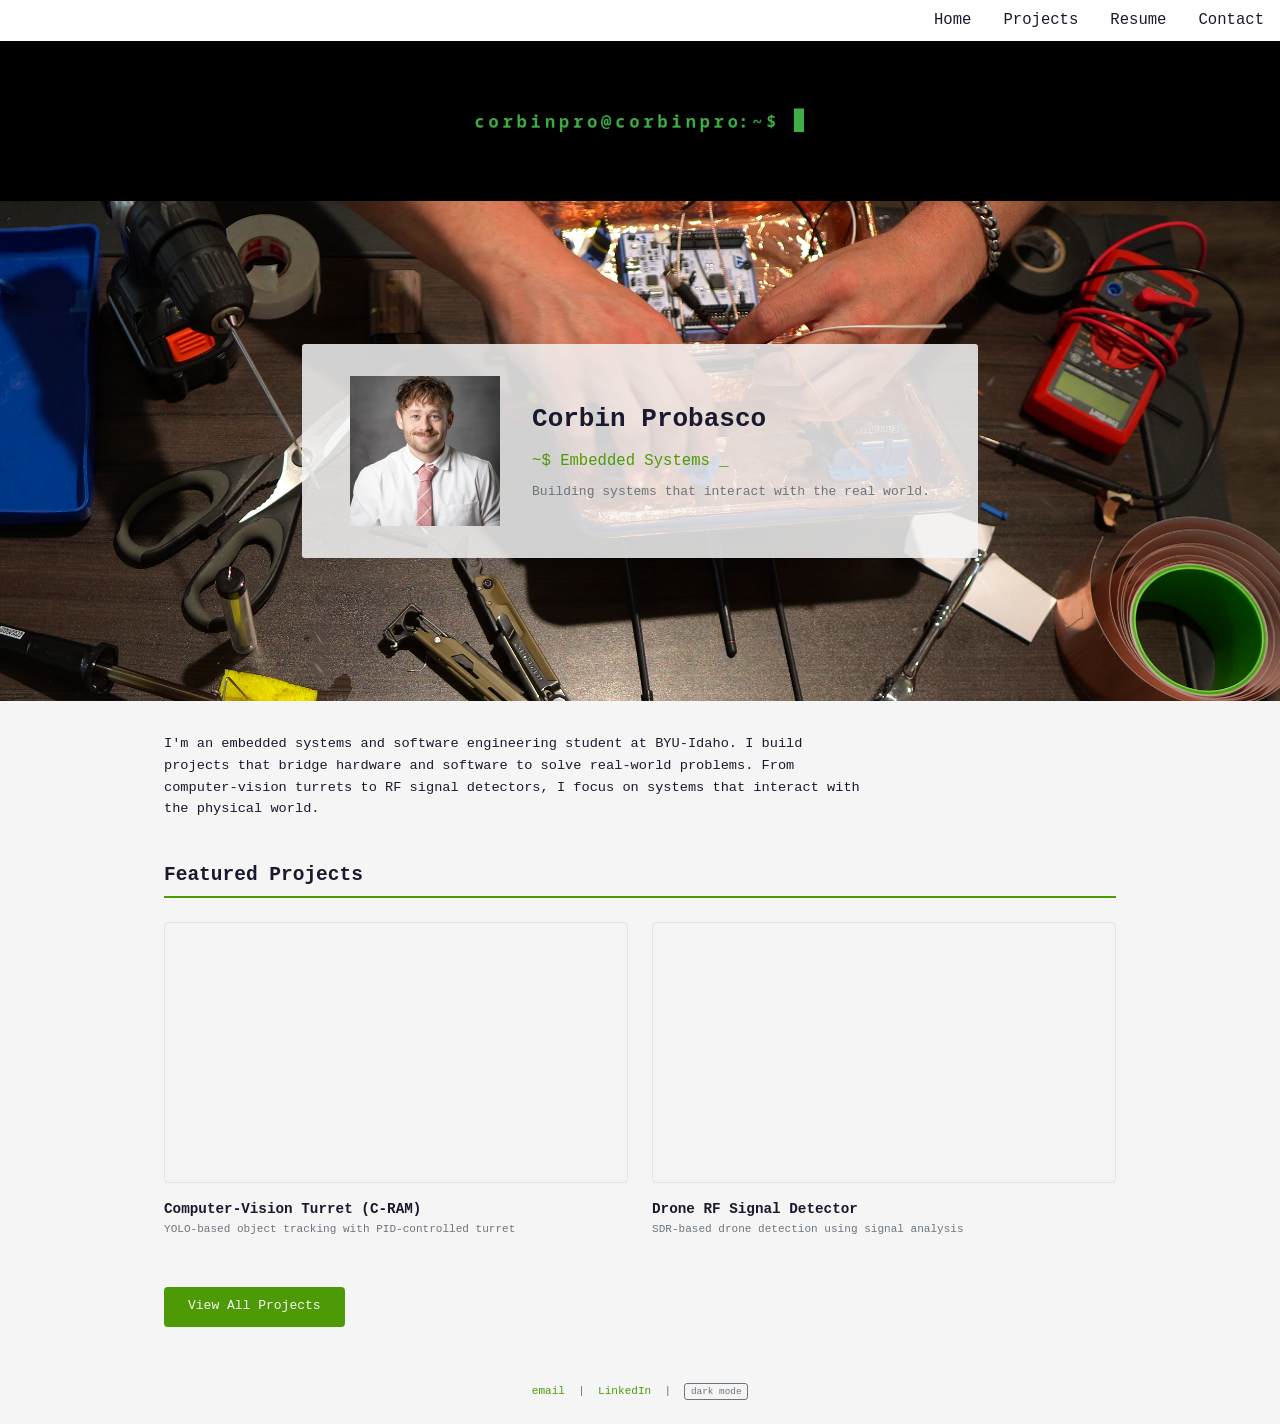
==== index.html @ c6331a73 "first draft of home page" ====
<!DOCTYPE html>
<html lang="en">
<head>
    <meta charset="UTF-8">
    <meta name="viewport" content="width=device-width, initial-scale=1.0">
    <title>Corbin Probasco</title>
    <link rel="stylesheet" href="styles.css">
</head>
<body>
    <nav>
        <button id="menu-toggle" aria-label="Menu">&#9776;</button>
        <ul id="nav-links">
            <li><a href="index.html">Home</a></li>
            <li><a href="projects.html">Projects</a></li>
            <li><a href="resume.html">Resume</a></li>
            <li><a href="contact.html">Contact</a></li>
        </ul>
    </nav>

    <img src="images/corbinpro-extra-wide.png" alt="corbinpro banner" class="banner">
    <div class="hero">
        <div class="hero-text">
            <img src="images/headshot-small.jpg" alt="Corbin Probasco" class="headshot">
            <div class="hero-info">
                <h1>Corbin Probasco</h1>
                <p class="subtitle" id="typed-role">> _</p>
                <p class="tagline">Building systems that interact with the real world.</p>
            </div>
        </div>
    </div>

    <main>
        <p class="intro">
            I'm an embedded systems and software engineering student at BYU-Idaho.
            I build projects that bridge hardware and software to solve real-world problems.
            From computer-vision turrets to RF signal detectors, I focus on systems
            that interact with the physical world.
        </p>

        <h2>Featured Projects</h2>
        <div class="projects">
            <div class="project">
                <iframe src="https://www.youtube.com/embed/" title="CV Turret Demo" allowfullscreen></iframe>
                <h3>Computer-Vision Turret (C-RAM)</h3>
                <p>YOLO-based object tracking with PID-controlled turret</p>
            </div>
            <div class="project">
                <iframe src="https://www.youtube.com/embed/" title="RF Detector Demo" allowfullscreen></iframe>
                <h3>Drone RF Signal Detector</h3>
                <p>SDR-based drone detection using signal analysis</p>
            </div>
        </div>

        <a href="projects.html" class="cta">View All Projects</a>
    </main>

    <footer>
        <a href="mailto:corbinpro@example.com">email</a> &nbsp;|&nbsp;
        <a href="https://linkedin.com/in/">LinkedIn</a> &nbsp;|&nbsp;
        <button id="theme-toggle">dark mode</button>
    </footer>

    <script src="scripts.js"></script>
</body>
</html>
---- styles.css ----
* {
    margin: 0;
    padding: 0;
    box-sizing: border-box;
}

:root {
    --bg: #F5F5F5;
    --bg2: #FFFFFF;
    --text: #1A1A2E;
    --text2: #6C757D;
    --accent: #4E9A06;
    --accent-hover: #73D216;
    --border: #E1E4E8;
}

@media (prefers-color-scheme: dark) {
    :root:not([data-theme="light"]) {
        --bg: #0D1117;
        --bg2: #161B22;
        --text: #E1E4E8;
        --text2: #8B949E;
        --accent: #4E9A06;
        --accent-hover: #73D216;
        --border: #30363D;
    }

    :root:not([data-theme="light"]) .hero-text {
        background: rgba(13, 17, 23, 0.85);
    }
}

:root[data-theme="dark"] {
    --bg: #0D1117;
    --bg2: #161B22;
    --text: #E1E4E8;
    --text2: #8B949E;
    --accent: #4E9A06;
    --accent-hover: #73D216;
    --border: #30363D;
}

body {
    font-family: monospace;
    background: var(--bg);
    color: var(--text);
    line-height: 1.6;
}

a {
    color: var(--accent);
    text-decoration: none;
}

a:hover {
    color: var(--accent-hover);
}

/* Nav */
nav {
    background: var(--bg2);
    display: flex;
    justify-content: flex-end;
    align-items: center;
    padding: 0.5rem 1rem;
}

#menu-toggle {
    display: none;
    background: none;
    border: none;
    color: var(--text);
    font-size: 1.5em;
    cursor: pointer;
}

nav ul {
    list-style: none;
    display: flex;
    gap: 2rem;
}

nav a {
    color: var(--text);
    font-size: 1.2em;
}

nav a:hover {
    color: var(--accent);
}

/* Banner */
.banner {
    width: 100%;
    display: block;
    object-fit: cover;
    height: 160px;
}

/* Hero */
.hero {
    background: url('images/workbench.png') center/cover no-repeat;
    display: flex;
    justify-content: center;
    align-items: center;
    min-height: 500px;
}

.hero-text {
    background: rgba(245, 245, 245, 0.85);
    padding: 2rem 3rem;
    border-radius: 3px;
    display: flex;
    align-items: center;
    gap: 2rem;
}

.headshot {
    width: 150px;
    height: 150px;
    object-fit: cover;
    border-radius: 0;
}

.hero-info {
    text-align: left;
}

:root[data-theme="dark"] .hero-text {
    background: rgba(13, 17, 23, 0.85);
}

.hero h1 {
    font-size: 2em;
    margin-bottom: 0.5rem;
}

.hero .subtitle {
    color: var(--accent);
    font-size: 1.2em;
    margin-bottom: 0.5rem;
    min-height: 1.5em;
}

.hero .tagline {
    color: var(--text2);
    font-size: 1em;
}

/* Main content */
main {
    max-width: 1000px;
    margin: 0 auto;
    padding: 2rem 1.5rem;
}

/* Intro */
.intro {
    margin-bottom: 2.5rem;
    font-size: 1.05em;
    max-width: 700px;
}

/* Featured Projects */
h2 {
    font-size: 1.5em;
    border-bottom: 2px solid var(--accent);
    padding-bottom: 0.25rem;
    margin-bottom: 1.5rem;
}

.projects {
    display: flex;
    gap: 1.5rem;
    margin-bottom: 2rem;
}

.project {
    flex: 1;
}

.project iframe {
    width: 100%;
    aspect-ratio: 16 / 9;
    border: 1px solid var(--border);
    border-radius: 4px;
    background: var(--bg);
}

.project h3 {
    margin-top: 0.5rem;
    font-size: 1.1em;
}

.project p {
    color: var(--text2);
    font-size: 0.85em;
}

.cta {
    display: inline-block;
    background: var(--accent);
    color: #F5F5F5;
    padding: 0.6rem 1.5rem;
    border-radius: 4px;
    font-family: monospace;
    font-size: 1em;
    margin-top: 1rem;
}

.cta:hover {
    background: var(--accent-hover);
    color: #F5F5F5;
}

/* Footer */
footer {
    background: var(--bg);
    text-align: center;
    padding: 1.5rem 2rem;
    color: var(--text2);
    font-size: 0.85em;
}

footer a {
    color: var(--accent);
}

footer a:hover {
    color: var(--accent-hover);
}

#theme-toggle {
    background: none;
    border: 1px solid var(--text2);
    color: var(--text2);
    font-family: monospace;
    font-size: 0.85em;
    padding: 0.2em 0.6em;
    cursor: pointer;
    border-radius: 3px;
}

#theme-toggle:hover {
    color: var(--accent);
    border-color: var(--accent);
}

/* Responsive */
@media (max-width: 600px) {
    nav {
        justify-content: space-between;
    }

    #menu-toggle {
        display: block;
    }

    nav ul {
        display: none;
        flex-direction: column;
        position: absolute;
        top: 100%;
        left: 0;
        right: 0;
        background: var(--bg2);
        padding: 1rem;
        gap: 1rem;
        border-bottom: 1px solid var(--border);
    }

    nav ul.open {
        display: flex;
    }

    nav {
        position: relative;
    }

    .projects {
        flex-direction: column;
    }

    main {
        padding: 1.5rem 1rem;
    }
}
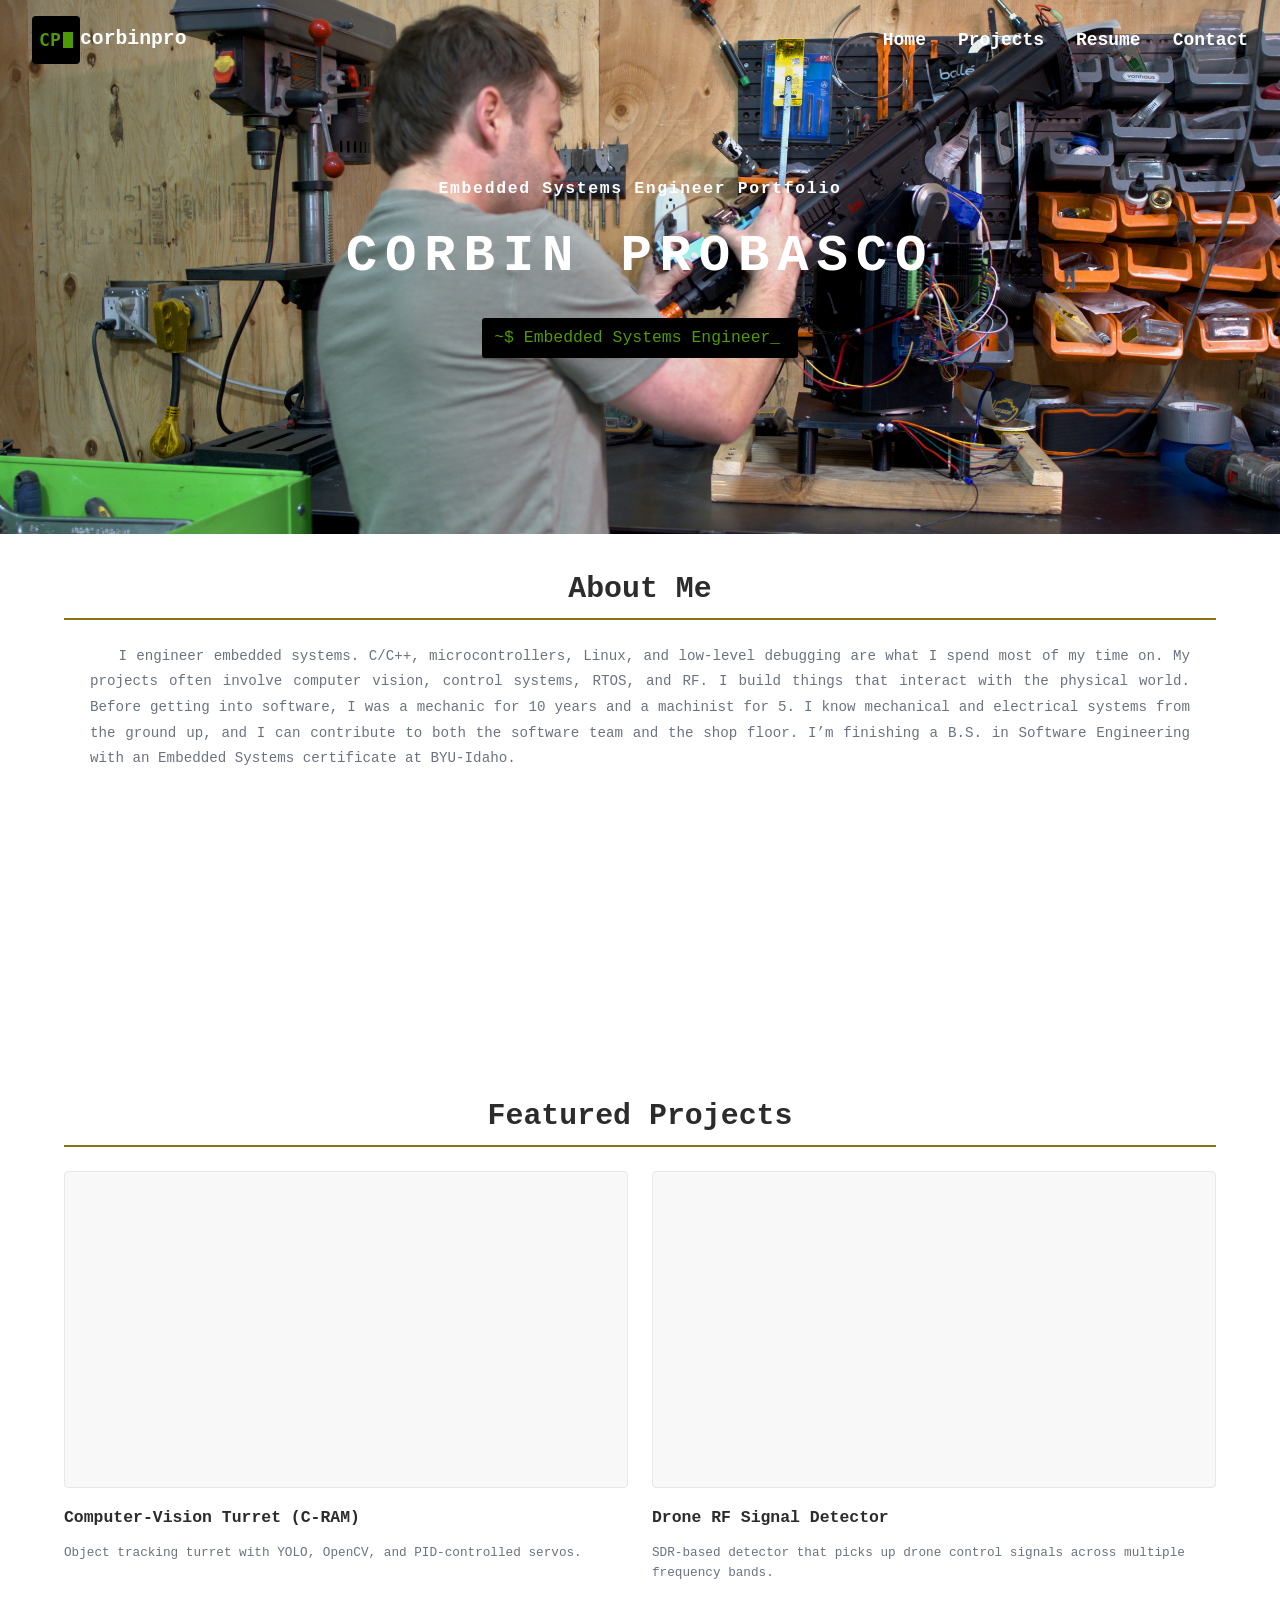
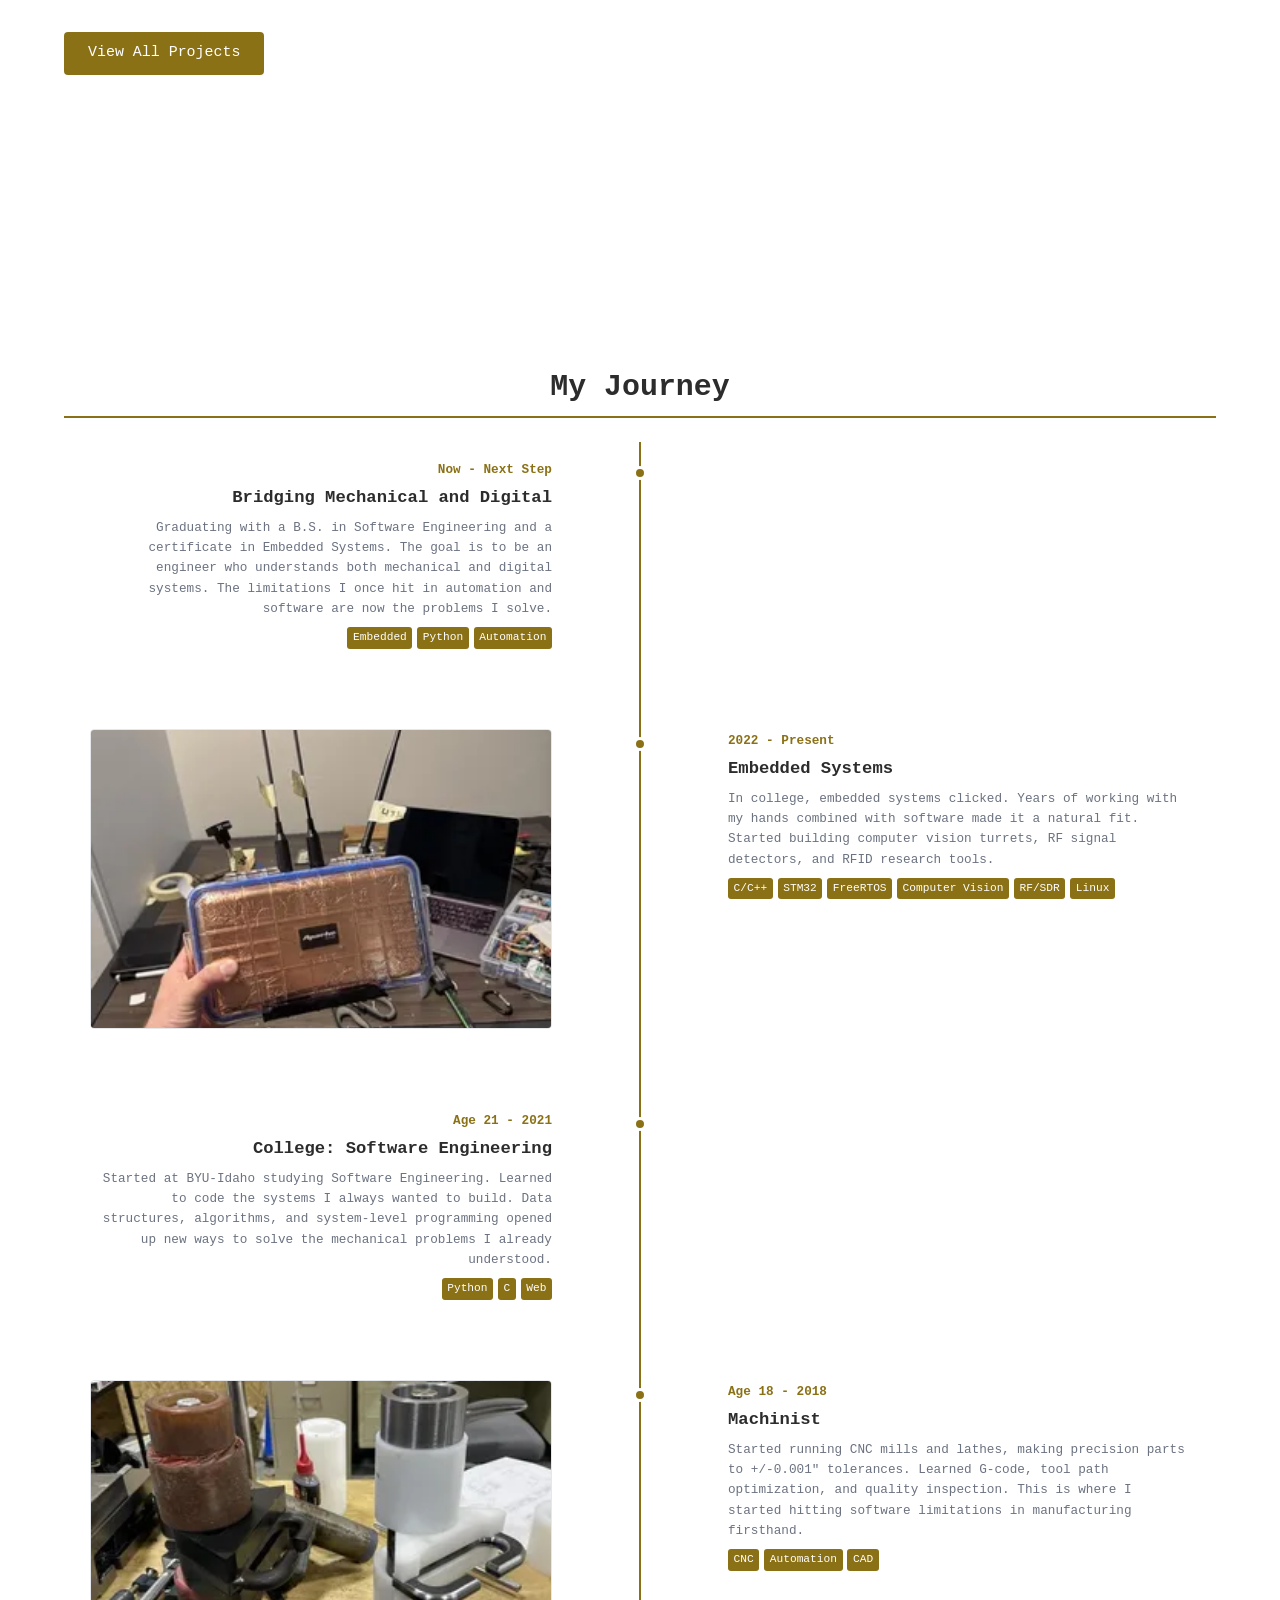
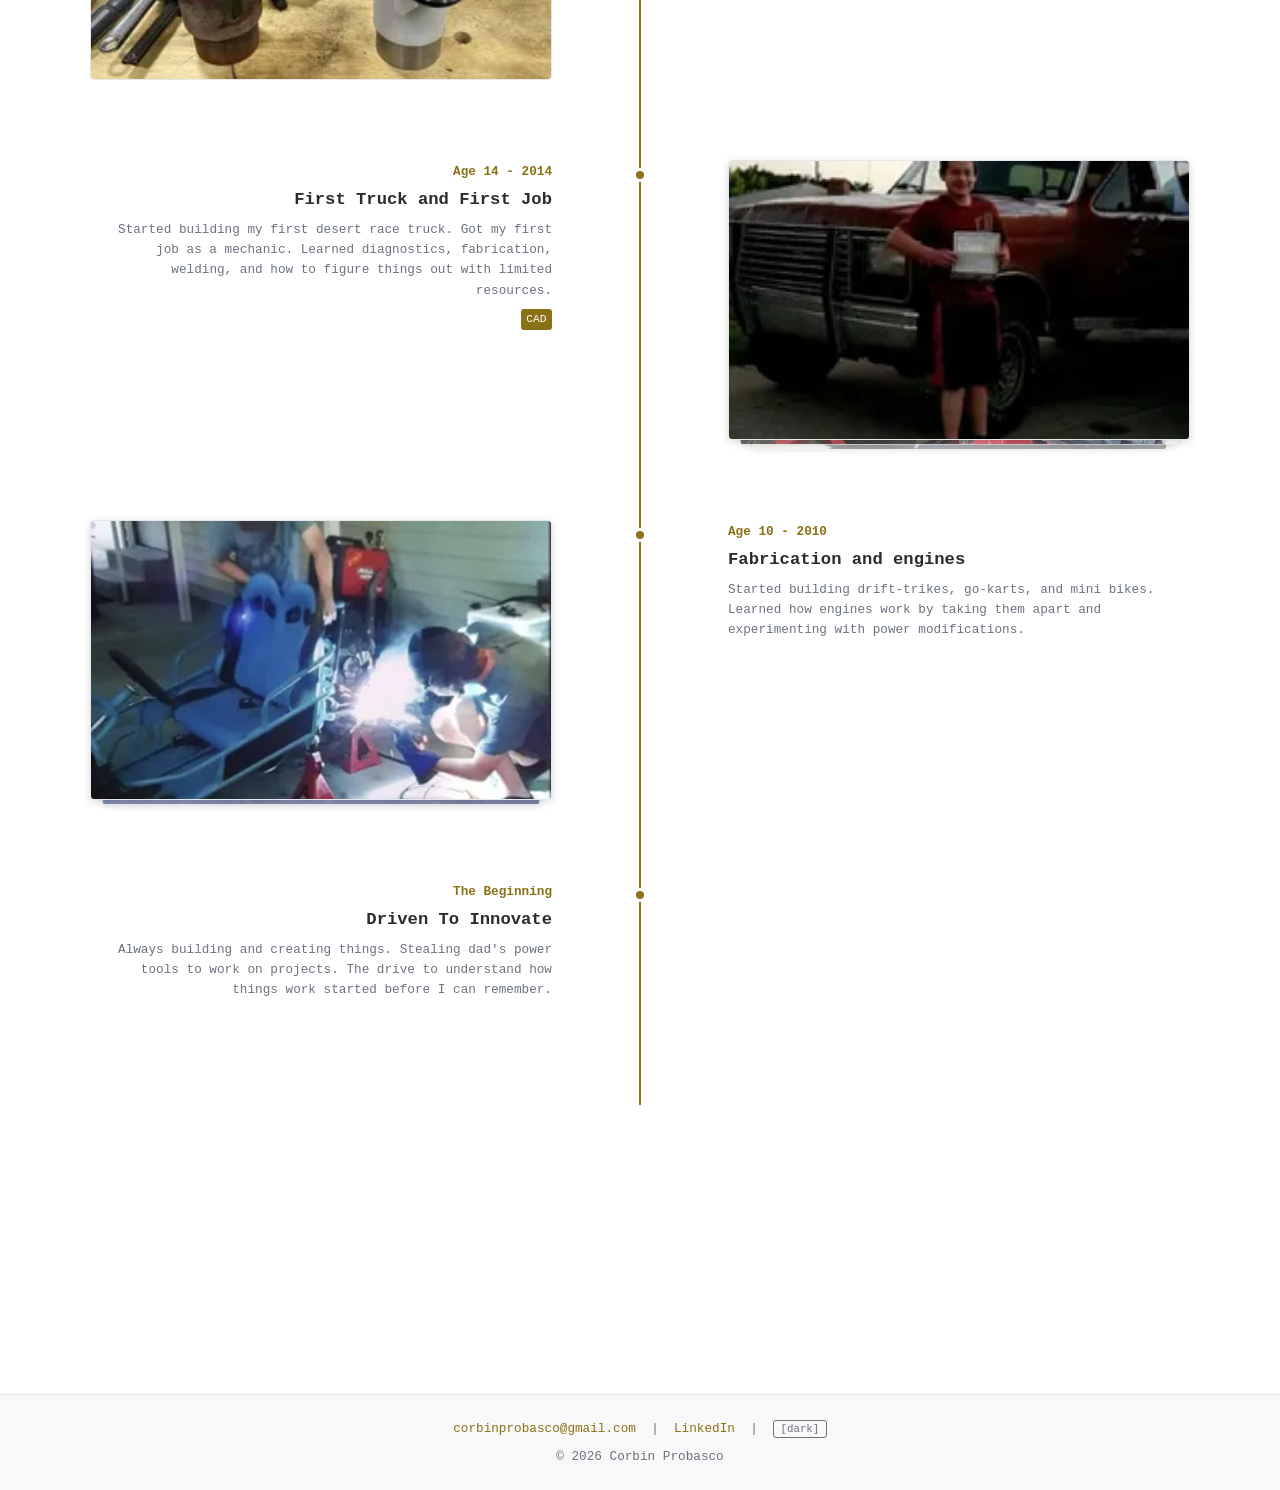
==== commit a67195fe: "total site revision" ====
--- a/index.html
+++ b/index.html
@@ -3,62 +3,215 @@
 <head>
     <meta charset="UTF-8">
     <meta name="viewport" content="width=device-width, initial-scale=1.0">
-    <title>Corbin Probasco</title>
+    <title>Corbin Probasco - Embedded Systems Engineer</title>
+    <meta name="description" content="Portfolio of Corbin Probasco, embedded systems engineer and software developer. Projects in computer vision, RF signal detection, CNC automation, and more.">
+    <link rel="icon" href="images/corbinpro-logo-nav.png" type="image/png">
     <link rel="stylesheet" href="styles.css">
 </head>
 <body>
-    <nav>
-        <button id="menu-toggle" aria-label="Menu">&#9776;</button>
-        <ul id="nav-links">
-            <li><a href="index.html">Home</a></li>
-            <li><a href="projects.html">Projects</a></li>
-            <li><a href="resume.html">Resume</a></li>
-            <li><a href="contact.html">Contact</a></li>
-        </ul>
-    </nav>
-
-    <img src="images/corbinpro-extra-wide.png" alt="corbinpro banner" class="banner">
-    <div class="hero">
-        <div class="hero-text">
-            <img src="images/headshot-small.jpg" alt="Corbin Probasco" class="headshot">
-            <div class="hero-info">
-                <h1>Corbin Probasco</h1>
-                <p class="subtitle" id="typed-role">> _</p>
-                <p class="tagline">Building systems that interact with the real world.</p>
-            </div>
-        </div>
-    </div>
-
-    <main>
-        <p class="intro">
-            I'm an embedded systems and software engineering student at BYU-Idaho.
-            I build projects that bridge hardware and software to solve real-world problems.
-            From computer-vision turrets to RF signal detectors, I focus on systems
-            that interact with the physical world.
-        </p>
-
+    <a href="#main-content" class="skip-link">Skip to content</a>
+    <div class="hero-section">
+        <img src="images/background.jpg" alt="Corbin Probasco working on electronics in the shop" class="hero-bg" width="5008" height="2089">
+        <nav class="nav-transparent" aria-label="Main navigation">
+            <h1><a href="index.html"><img src="images/corbinpro-logo-nav.png" alt="corbinpro logo" class="nav-logo">corbinpro</a></h1>
+            <div class="nav-right">
+                <button id="menu-toggle" aria-label="Menu" aria-expanded="false">&#9776;</button>
+            </div>
+            <ul id="nav-links">
+                <li><a href="index.html">Home</a></li>
+                <li><a href="projects.html">Projects</a></li>
+                <li><a href="resume.html">Resume</a></li>
+                <li><a href="contact.html">Contact</a></li>
+            </ul>
+        </nav>
+
+        <div class="hero">
+            <div class="hero-text">
+                <p class="hero-label">Embedded Systems Engineer Portfolio</p>
+                <h2 class="hero-name">CORBIN PROBASCO</h2>
+                <p class="subtitle" id="typed-role" aria-live="polite" aria-label="Role titles">~$ _</p>
+            </div>
+        </div>
+    </div>
+    <div class="hero-spacer"></div>
+
+    <div class="content-wrapper">
+
+    <section class="content-section">
+    <main id="main-content">
+        <h2>About Me</h2>
+        <div class="intro">
+            <p>
+                I engineer embedded systems. C/C++, microcontrollers, Linux, and
+                low-level debugging are what I spend most of my time on.
+                My projects often involve computer vision, control systems, RTOS, and RF. I
+                build things that interact with the physical world.
+                Before getting into software, I was a mechanic for 10 years and a machinist for 5. I know
+                mechanical and electrical systems from the ground up, and I can contribute to both
+                the software team and the shop floor.
+                I’m finishing a B.S. in Software Engineering with an Embedded Systems certificate
+                at BYU-Idaho.
+            </p>
+        </div>
+    </main>
+    </section>
+
+    <div class="section-gap"></div>
+
+    <section class="content-section">
+    <div class="section-inner">
         <h2>Featured Projects</h2>
         <div class="projects">
             <div class="project">
-                <iframe src="https://www.youtube.com/embed/" title="CV Turret Demo" allowfullscreen></iframe>
+                <iframe src="https://www.youtube.com/embed/CiCFE5r0B4Y" title="CV Turret Demo" allowfullscreen loading="lazy"></iframe>
                 <h3>Computer-Vision Turret (C-RAM)</h3>
-                <p>YOLO-based object tracking with PID-controlled turret</p>
+                <p>Object tracking turret with YOLO, OpenCV, and PID-controlled servos.</p>
             </div>
             <div class="project">
-                <iframe src="https://www.youtube.com/embed/" title="RF Detector Demo" allowfullscreen></iframe>
+                <iframe src="https://www.youtube.com/embed/zc-Dw4LfCuc?si=qTr7mRndpbpNbgwC" title="RF Detector Demo" allowfullscreen loading="lazy"></iframe>
                 <h3>Drone RF Signal Detector</h3>
-                <p>SDR-based drone detection using signal analysis</p>
+                <p>SDR-based detector that picks up drone control signals across multiple frequency bands.</p>
             </div>
         </div>
 
         <a href="projects.html" class="cta">View All Projects</a>
-    </main>
-
-    <footer>
-        <a href="mailto:corbinpro@example.com">email</a> &nbsp;|&nbsp;
-        <a href="https://linkedin.com/in/">LinkedIn</a> &nbsp;|&nbsp;
-        <button id="theme-toggle">dark mode</button>
+    </div>
+    </section>
+
+    <div class="section-gap"></div>
+
+    <section class="content-section">
+    <div class="section-inner">
+        <h2>My Journey</h2>
+        <div class="timeline" role="list" aria-label="Career timeline">
+            <div class="timeline-line"></div>
+
+            <div class="timeline-entry right">
+                <div class="timeline-dot"></div>
+                <div class="timeline-content">
+                    <span class="timeline-date">Now - Next Step</span>
+                    <h3>Bridging Mechanical and Digital</h3>
+                    <p>Graduating with a B.S. in Software Engineering and a certificate in Embedded Systems. The goal is to be an engineer who understands both mechanical and digital systems. The limitations I once hit in automation and software are now the problems I solve.</p>
+                    <div class="timeline-skills">
+                        <a href="projects.html?tag=Embedded" class="tag">Embedded</a>
+                        <a href="projects.html?tag=Python" class="tag">Python</a>
+                        <a href="projects.html?tag=Automation" class="tag">Automation</a>
+                    </div>
+                </div>
+            </div>
+
+            <div class="timeline-entry left">
+                <div class="timeline-dot"></div>
+                <div class="timeline-img">
+                    <img src="images/timeline-10.webp" alt="Embedded systems project" width="300" height="400" loading="lazy">
+                </div>
+                <div class="timeline-content">
+                    <span class="timeline-date">2022 - Present</span>
+                    <h3>Embedded Systems</h3>
+                    <p>In college, embedded systems clicked. Years of working with my hands combined with software made it a natural fit. Started building computer vision turrets, RF signal detectors, and RFID research tools.</p>
+                    <div class="timeline-skills">
+                        <a href="projects.html?tag=C" class="tag">C/C++</a>
+                        <a href="projects.html?tag=STM32" class="tag">STM32</a>
+                        <a href="projects.html?tag=Embedded" class="tag">FreeRTOS</a>
+                        <a href="projects.html?tag=Computer Vision" class="tag">Computer Vision</a>
+                        <a href="projects.html?tag=RF" class="tag">RF/SDR</a>
+                        <a href="projects.html?tag=Linux" class="tag">Linux</a>
+                    </div>
+                </div>
+            </div>
+
+            <div class="timeline-entry right">
+                <div class="timeline-dot"></div>
+                <div class="timeline-content">
+                    <span class="timeline-date">Age 21 - 2021</span>
+                    <h3>College: Software Engineering</h3>
+                    <p>Started at BYU-Idaho studying Software Engineering. Learned to code the systems I always wanted to build. Data structures, algorithms, and system-level programming opened up new ways to solve the mechanical problems I already understood.</p>
+                    <div class="timeline-skills">
+                        <a href="projects.html?tag=Python" class="tag">Python</a>
+                        <a href="projects.html?tag=C" class="tag">C</a>
+                        <a href="projects.html?tag=Web" class="tag">Web</a>
+                    </div>
+                </div>
+            </div>
+
+            <div class="timeline-entry left">
+                <div class="timeline-dot"></div>
+                <div class="timeline-img">
+                    <img src="images/timeline-09.webp" alt="Reverse engineering in the shop" width="300" height="400" loading="lazy">
+                </div>
+                <div class="timeline-content">
+                    <span class="timeline-date">Age 18 - 2018</span>
+                    <h3>Machinist</h3>
+                    <p>Started running CNC mills and lathes, making precision parts to +/-0.001" tolerances. Learned G-code, tool path optimization, and quality inspection. This is where I started hitting software limitations in manufacturing firsthand.</p>
+                    <div class="timeline-skills">
+                        <a href="projects.html?tag=CNC" class="tag">CNC</a>
+                        <a href="projects.html?tag=Automation" class="tag">Automation</a>
+                        <a href="projects.html?tag=CAD" class="tag">CAD</a>
+                    </div>
+                </div>
+            </div>
+
+            <div class="timeline-entry right">
+                <div class="timeline-dot"></div>
+                <div class="timeline-content">
+                    <span class="timeline-date">Age 14 - 2014</span>
+                    <h3>First Truck and First Job</h3>
+                    <p>Started building my first desert race truck. Got my first job as a mechanic. Learned diagnostics, fabrication, welding, and how to figure things out with limited resources.</p>
+                    <div class="timeline-skills">
+                        <a href="projects.html?tag=CAD" class="tag">CAD</a>
+                    </div>
+                </div>
+                <div class="timeline-img">
+                    <div class="carousel">
+                        <img src="images/timeline-03.webp" alt="First truck" class="carousel-img" width="225" height="400" loading="lazy">
+                        <img src="images/timeline-04.webp" alt="Engine work" class="carousel-img" width="400" height="400" loading="lazy">
+                        <img src="images/timeline-05.webp" alt="Suspension rebuild" class="carousel-img" width="400" height="300" loading="lazy">
+                        <img src="images/timeline-06.webp" alt="Roll cage fabrication" class="carousel-img" width="400" height="300" loading="lazy">
+                        <img src="images/timeline-07.webp" alt="Frame work" class="carousel-img" width="400" height="300" loading="lazy">
+                        <img src="images/timeline-08.webp" alt="Truck in action" class="carousel-img" width="360" height="202" loading="lazy">
+                    </div>
+                </div>
+            </div>
+
+            <div class="timeline-entry left">
+                <div class="timeline-dot"></div>
+                <div class="timeline-img">
+                    <div class="carousel">
+                        <img src="images/timeline-02.webp" alt="Welding at age 13" class="carousel-img" width="341" height="400" loading="lazy">
+                        <img src="images/timeline-01.webp" alt="Early building projects" class="carousel-img" width="400" height="299" loading="lazy">
+                    </div>
+                </div>
+                <div class="timeline-content">
+                    <span class="timeline-date">Age 10 - 2010</span>
+                    <h3>Fabrication and engines</h3>
+                    <p>Started building drift-trikes, go-karts, and mini bikes. Learned how engines work by taking them apart and experimenting with power modifications.</p>
+                </div>
+            </div>
+
+            <div class="timeline-entry right">
+                <div class="timeline-dot"></div>
+                <div class="timeline-content">
+                    <span class="timeline-date">The Beginning</span>
+                    <h3>Driven To Innovate</h3>
+                    <p>Always building and creating things. Stealing dad's power tools to work on projects. The drive to understand how things work started before I can remember.</p>
+                </div>
+            </div>
+
+        </div>
+    </div>
+    </section>
+
+    <div class="section-gap"></div>
+
+    <section class="content-section">
+    <footer role="contentinfo">
+        <a href="mailto:corbinprobasco@gmail.com">corbinprobasco@gmail.com</a> &nbsp;|&nbsp;
+        <a href="https://www.linkedin.com/in/corbin-probasco" target="_blank" rel="noopener">LinkedIn</a> &nbsp;|&nbsp;
+        <button id="theme-toggle" aria-label="Toggle dark mode">[dark]</button>
+        <p style="margin-top: 0.5rem;">&copy; 2026 Corbin Probasco</p>
     </footer>
+    </section>
+    </div>
 
     <script src="scripts.js"></script>
 </body>
--- a/styles.css
+++ b/styles.css
@@ -1,45 +1,27 @@
-* {
-    margin: 0;
-    padding: 0;
-    box-sizing: border-box;
-}
-
+/* === RESET === */
+* { margin: 0; padding: 0; box-sizing: border-box; }
+
+/* === COLORS === */
 :root {
-    --bg: #F5F5F5;
-    --bg2: #FFFFFF;
-    --text: #1A1A2E;
-    --text2: #6C757D;
-    --accent: #4E9A06;
-    --accent-hover: #73D216;
-    --border: #E1E4E8;
-}
-
-@media (prefers-color-scheme: dark) {
-    :root:not([data-theme="light"]) {
-        --bg: #0D1117;
-        --bg2: #161B22;
-        --text: #E1E4E8;
-        --text2: #8B949E;
-        --accent: #4E9A06;
-        --accent-hover: #73D216;
-        --border: #30363D;
-    }
-
-    :root:not([data-theme="light"]) .hero-text {
-        background: rgba(13, 17, 23, 0.85);
-    }
-}
-
-:root[data-theme="dark"] {
-    --bg: #0D1117;
-    --bg2: #161B22;
-    --text: #E1E4E8;
-    --text2: #8B949E;
-    --accent: #4E9A06;
-    --accent-hover: #73D216;
-    --border: #30363D;
-}
-
+    --bg: #FFFFFF;
+    --bg2: #F8F8F8;
+    --text: #2C2C2C;
+    --text2: #6B7280;
+    --accent: #8B7116;
+    --accent2: #B85555;
+    --border: #E5E7EB;
+    --green: #4E9A06;
+}
+
+[data-theme="dark"] {
+    --bg: #1A1A14;
+    --bg2: #252520;
+    --text: #D4CFC4;
+    --text2: #8A8575;
+    --border: #3A3A30;
+}
+
+/* === BASE === */
 body {
     font-family: monospace;
     background: var(--bg);
@@ -47,188 +29,617 @@
     line-height: 1.6;
 }
 
-a {
-    color: var(--accent);
-    text-decoration: none;
-}
-
-a:hover {
-    color: var(--accent-hover);
-}
-
-/* Nav */
-nav {
-    background: var(--bg2);
-    display: flex;
-    justify-content: flex-end;
-    align-items: center;
+a { color: var(--accent); text-decoration: none; }
+a:hover { color: var(--accent2); }
+
+/* Skip link for keyboard users */
+.skip-link {
+    position: absolute;
+    top: -100px;
+    left: 0;
+    background: var(--accent);
+    color: #FFFFFF;
     padding: 0.5rem 1rem;
-}
-
-#menu-toggle {
-    display: none;
-    background: none;
-    border: none;
-    color: var(--text);
-    font-size: 1.5em;
-    cursor: pointer;
-}
-
-nav ul {
-    list-style: none;
-    display: flex;
-    gap: 2rem;
-}
-
-nav a {
-    color: var(--text);
-    font-size: 1.2em;
-}
-
-nav a:hover {
-    color: var(--accent);
-}
-
-/* Banner */
-.banner {
-    width: 100%;
-    display: block;
-    object-fit: cover;
-    height: 160px;
-}
-
-/* Hero */
-.hero {
-    background: url('images/workbench.png') center/cover no-repeat;
-    display: flex;
-    justify-content: center;
-    align-items: center;
-    min-height: 500px;
-}
-
-.hero-text {
-    background: rgba(245, 245, 245, 0.85);
-    padding: 2rem 3rem;
-    border-radius: 3px;
-    display: flex;
-    align-items: center;
-    gap: 2rem;
-}
-
-.headshot {
-    width: 150px;
-    height: 150px;
-    object-fit: cover;
-    border-radius: 0;
-}
-
-.hero-info {
-    text-align: left;
-}
-
-:root[data-theme="dark"] .hero-text {
-    background: rgba(13, 17, 23, 0.85);
-}
-
-.hero h1 {
+    z-index: 200;
+    font-size: 0.9em;
+}
+
+.skip-link:focus { top: 0; }
+
+/* Focus outlines for keyboard navigation */
+a:focus-visible,
+button:focus-visible,
+input:focus-visible,
+select:focus-visible,
+textarea:focus-visible {
+    outline: 2px solid var(--accent);
+    outline-offset: 2px;
+}
+
+h2 {
     font-size: 2em;
-    margin-bottom: 0.5rem;
-}
-
-.hero .subtitle {
-    color: var(--accent);
-    font-size: 1.2em;
-    margin-bottom: 0.5rem;
-    min-height: 1.5em;
-}
-
-.hero .tagline {
-    color: var(--text2);
-    font-size: 1em;
-}
-
-/* Main content */
-main {
-    max-width: 1000px;
-    margin: 0 auto;
-    padding: 2rem 1.5rem;
-}
-
-/* Intro */
-.intro {
-    margin-bottom: 2.5rem;
-    font-size: 1.05em;
-    max-width: 700px;
-}
-
-/* Featured Projects */
-h2 {
-    font-size: 1.5em;
     border-bottom: 2px solid var(--accent);
     padding-bottom: 0.25rem;
     margin-bottom: 1.5rem;
-}
-
+    text-align: center;
+}
+
+h3 { font-size: 1.25em; margin-bottom: 0.75rem; }
+
+/* === HERO SECTION === */
+.hero-section {
+    position: fixed;
+    top: 0;
+    left: 0;
+    right: 0;
+    bottom: 0;
+    z-index: 0;
+}
+
+.hero-bg {
+    width: 100%;
+    height: auto;
+    display: block;
+    transform-origin: top center;
+    position: absolute;
+    top: 0;
+    left: 0;
+}
+
+.hero {
+    position: absolute;
+    top: 0;
+    left: 0;
+    right: 0;
+    height: auto;
+    z-index: 1;
+    display: flex;
+    align-items: center;
+    justify-content: center;
+    text-align: center;
+    padding: 3rem 1rem;
+}
+
+/* JS sets .hero height to match the image */
+
+.hero-text {
+    display: flex;
+    flex-direction: column;
+    align-items: center;
+    gap: 0.5rem;
+}
+
+.hero-label {
+    color: #FFFFFF;
+    font-size: 0.85em;
+    letter-spacing: 0.1em;
+    font-weight: bold;
+}
+
+.hero-name {
+    color: #FFFFFF;
+    font-size: 2em;
+    font-weight: bold;
+    letter-spacing: 0.15em;
+    border: none;
+    padding: 0;
+    margin: 0.25rem 0;
+}
+
+.hero .subtitle {
+    color: var(--green);
+    font-size: 1.1em;
+    min-height: 1.5em;
+    margin-top: 0.5rem;
+    background: #000;
+    padding: 0.4rem 0.75rem;
+    border-radius: 3px;
+    text-align: left;
+    width: 32ch;
+    max-width: 90vw;
+    display: inline-block;
+}
+
+/* === NAV SHARED === */
+.nav-transparent,
+.nav-standard {
+    display: flex;
+    justify-content: space-between;
+    align-items: center;
+    padding: 0.75rem 1rem;
+    position: relative;
+}
+
+.nav-transparent h1,
+.nav-standard h1 {
+    display: flex;
+    align-items: center;
+    margin: 0;
+    font-size: 1.1em;
+}
+
+.nav-transparent h1 a,
+.nav-standard h1 a {
+    display: flex;
+    align-items: center;
+    text-decoration: none;
+}
+
+.nav-logo {
+    height: 48px;
+    width: 48px;
+    object-fit: contain;
+    border-radius: 4px;
+}
+
+#menu-toggle {
+    display: block;
+    background: none;
+    border: none;
+    font-size: 1.5em;
+    cursor: pointer;
+}
+
+#nav-links {
+    display: none;
+    flex-direction: column;
+    position: absolute;
+    top: 100%;
+    left: 0;
+    right: 0;
+    padding: 1rem;
+    gap: 1rem;
+    list-style: none;
+    z-index: 100;
+}
+
+#nav-links.open { display: flex; }
+
+.nav-right { display: flex; align-items: center; gap: 0.75rem; }
+
+/* Nav transparent (home) */
+.nav-transparent {
+    position: absolute;
+    top: 0; left: 0; right: 0;
+    z-index: 10;
+    background: transparent;
+}
+
+.nav-transparent h1 a,
+.nav-transparent a { color: #FFFFFF; font-size: 1.2em; font-weight: bold; }
+.nav-transparent h1 a:hover,
+.nav-transparent a:hover { color: var(--accent); }
+.nav-transparent #menu-toggle { color: #FFFFFF; }
+.nav-transparent #nav-links { background: rgba(0, 0, 0, 0.85); }
+
+/* Nav standard (other pages) */
+.nav-standard {
+    background: var(--bg2);
+    border-bottom: 1px solid var(--border);
+}
+
+.nav-standard h1 a,
+.nav-standard a { color: var(--text); font-size: 1.2em; font-weight: bold; }
+.nav-standard h1 a:hover,
+.nav-standard a:hover { color: var(--accent); }
+.nav-standard #menu-toggle { color: var(--text); }
+.nav-standard #nav-links { background: var(--bg2); border-bottom: 1px solid var(--border); }
+
+/* === CONTENT WRAPPER === */
+.content-wrapper {
+    position: relative;
+    z-index: 1;
+}
+
+.content-section { background: var(--bg); }
+
+.section-gap { height: 25vh; background: transparent; }
+
+.section-inner { padding: 1.5rem 1rem; }
+
+main { padding: 4rem 1rem; }
+
+/* === INTRO === */
+.intro { margin: 0 auto 2rem; max-width: 700px; }
+
+.intro p {
+    font-size: 0.95em;
+    text-align: justify;
+    text-indent: 2em;
+    line-height: 1.8;
+    color: var(--text2);
+    margin-bottom: 0.75rem;
+}
+
+/* === FEATURED PROJECTS === */
 .projects {
     display: flex;
+    flex-direction: column;
     gap: 1.5rem;
     margin-bottom: 2rem;
 }
 
-.project {
-    flex: 1;
-}
+.project { flex: 1; }
 
 .project iframe {
     width: 100%;
     aspect-ratio: 16 / 9;
     border: 1px solid var(--border);
     border-radius: 4px;
+    background: var(--bg2);
+}
+
+.project h3 { margin-top: 0.5rem; font-size: 1.1em; }
+.project p { color: var(--text2); font-size: 0.85em; }
+
+/* === BUTTONS === */
+.cta, .download-btn, .submit-btn {
+    display: inline-block;
+    background: var(--accent);
+    color: #FFFFFF;
+    padding: 0.6rem 1.5rem;
+    border-radius: 4px;
+    font-family: monospace;
+    font-size: 1em;
+    border: none;
+    cursor: pointer;
+}
+
+.cta { margin-top: 1rem; }
+.download-btn { padding: 0.5rem 1.2rem; font-size: 0.9em; margin-top: 0.5rem; }
+
+.cta:hover, .download-btn:hover, .submit-btn:hover {
+    background: var(--accent2);
+    color: #FFFFFF;
+}
+
+/* === TAGS === */
+.tags, .timeline-skills {
+    display: flex;
+    flex-wrap: wrap;
+    gap: 0.3rem;
+    margin-top: 0.4rem;
+}
+
+.tag {
+    background: var(--accent);
+    color: #FFFFFF;
+    font-size: 0.75em;
+    padding: 0.15em 0.5em;
+    border-radius: 3px;
+    text-decoration: none;
+    display: inline-block;
+}
+
+a.tag:hover { background: var(--accent2); color: #FFFFFF; }
+
+/* === FILTER BUTTONS === */
+.filter-buttons {
+    display: flex;
+    flex-direction: column;
+    gap: 0.5rem;
+    margin-bottom: 2rem;
+}
+
+.filter-btn, .filter-select {
+    background: none;
+    border: 1px solid var(--border);
+    color: var(--text);
+    font-family: monospace;
+    font-size: 1em;
+    padding: 0.5rem 1rem;
+    cursor: pointer;
+    border-radius: 3px;
+    text-align: left;
+}
+
+.filter-select { background: var(--bg); }
+.filter-btn:hover { border-color: var(--accent); color: var(--accent); }
+.filter-btn.active { background: var(--accent); border-color: var(--accent); color: #FFFFFF; }
+
+/* === PROJECT GRID === */
+.project-grid {
+    display: grid;
+    grid-template-columns: 1fr;
+    gap: 1.5rem;
+    margin-bottom: 2rem;
+}
+
+.project-card {
+    border: 1px solid var(--border);
+    border-radius: 4px;
+    padding: 1rem;
+    background: var(--bg2);
+}
+
+.project-card iframe {
+    width: 100%;
+    aspect-ratio: 16 / 9;
+    border: 1px solid var(--border);
+    border-radius: 4px;
     background: var(--bg);
 }
 
-.project h3 {
+.project-img {
+    width: 100%;
+    border-radius: 4px;
+    border: 1px solid var(--border);
+    display: block;
+}
+
+.project-card h3 { margin-top: 0.5rem; font-size: 1.1em; }
+.project-card p { color: var(--text2); font-size: 0.85em; margin: 0.3rem 0; }
+
+.repo-card {
+    display: block;
+    border: 1px solid var(--border);
+    border-radius: 4px;
     margin-top: 0.5rem;
-    font-size: 1.1em;
-}
-
-.project p {
+    overflow: hidden;
+}
+
+.repo-card:hover { border-color: var(--accent); }
+
+.repo-og { width: 100%; display: block; }
+
+/* === TIMELINE === */
+.timeline {
+    position: relative;
+    max-width: 900px;
+    margin: 0 auto 2rem;
+    padding: 1rem 0;
+}
+
+.timeline-line {
+    position: absolute;
+    left: 50%;
+    top: 0;
+    bottom: 0;
+    width: 2px;
+    background: var(--accent);
+    transform: translateX(-50%);
+}
+
+.timeline-entry {
+    position: relative;
+    display: flex;
+    align-items: flex-start;
+    margin-bottom: 5rem;
+    gap: 3rem;
+}
+
+.timeline-dot {
+    position: absolute;
+    left: 50%;
+    top: 0.5rem;
+    width: 14px;
+    height: 14px;
+    background: var(--accent);
+    border: 3px solid var(--bg);
+    border-radius: 50%;
+    transform: translateX(-50%);
+    z-index: 2;
+}
+
+.timeline-content, .timeline-img { width: 42%; }
+
+.timeline-entry.right .timeline-content { order: 1; text-align: right; }
+.timeline-entry.right .timeline-img { order: 2; margin-left: auto; }
+.timeline-entry.right .timeline-skills { justify-content: flex-end; }
+.timeline-entry.left .timeline-img { order: 1; text-align: right; }
+.timeline-entry.left .timeline-content { order: 2; margin-left: auto; }
+
+.timeline-date {
+    display: inline-block;
+    color: var(--accent);
+    font-size: 0.85em;
+    font-weight: bold;
+    margin-bottom: 0.25rem;
+}
+
+.timeline-content h3 { font-size: 1.15em; margin-bottom: 0.4rem; }
+.timeline-content p { color: var(--text2); font-size: 0.85em; line-height: 1.6; margin-bottom: 0.5rem; }
+
+.timeline-img img {
+    width: 100%;
+    max-height: 300px;
+    border-radius: 4px;
+    border: 1px solid var(--border);
+    display: block;
+    object-fit: cover;
+}
+
+/* === CAROUSEL === */
+.carousel {
+    position: relative;
+    width: 100%;
+    height: 280px;
+    perspective: 600px;
+}
+
+.carousel-img {
+    position: absolute;
+    top: 0; left: 0;
+    width: 100%;
+    height: 100%;
+    object-fit: cover;
+    border-radius: 4px;
+    border: 1px solid var(--border);
+    transition: transform 0.5s, opacity 0.5s;
+    box-shadow: 0 2px 8px rgba(0, 0, 0, 0.15);
+}
+
+.carousel-img.pos-0 { z-index: 3; transform: translateY(0) scale(1); opacity: 1; }
+.carousel-img.pos-1 { z-index: 2; transform: translateY(12px) scale(0.95); opacity: 0.7; }
+.carousel-img.pos-2 { z-index: 1; transform: translateY(24px) scale(0.9); opacity: 0.4; }
+.carousel-img.pos-hidden { z-index: 0; transform: translateY(36px) scale(0.85); opacity: 0; }
+
+.carousel-img.shuffle-out {
+    z-index: 4;
+    transform: translateX(110%) rotate(5deg) scale(0.9);
+    opacity: 0;
+    transition: transform 0.5s, opacity 0.4s;
+}
+
+/* Carousel exploded view */
+.carousel.exploded {
+    height: auto;
+    display: grid;
+    grid-template-columns: 1fr 1fr;
+    gap: 0.4rem;
+    perspective: none;
+}
+
+.carousel.exploded .carousel-img {
+    position: relative;
+    transform: none;
+    opacity: 1;
+    height: auto;
+    max-height: none;
+    aspect-ratio: 4 / 3;
+    transition: transform 0.3s, opacity 0.3s;
+    cursor: pointer;
+    z-index: 1;
+}
+
+.carousel.exploded .carousel-img:hover {
+    transform: scale(1.03);
+    z-index: 5;
+    box-shadow: 0 4px 16px rgba(0, 0, 0, 0.25);
+}
+
+.carousel.exploded .carousel-img:last-child:nth-child(odd) {
+    grid-column: 1 / -1;
+}
+
+/* Mobile touch targets and layout */
+@media (max-width: 767px) {
+    .nav-logo { height: 32px; width: 32px; }
+    .nav-transparent h1, .nav-standard h1 { font-size: 0.85em; }
+    .nav-transparent a, .nav-standard a { font-size: 1em; }
+
+    .tag { padding: 0.3em 0.6em; font-size: 0.8em; min-height: 44px; display: inline-flex; align-items: center; }
+    .filter-btn { min-height: 44px; }
+    .cta, .download-btn, .submit-btn { min-height: 44px; }
+
+    /* Timeline mobile */
+    .timeline-line { left: 1rem; }
+    .timeline-dot { left: 1rem; }
+
+    .timeline-entry {
+        flex-direction: column;
+        padding-left: 2.5rem;
+        gap: 0.75rem;
+    }
+
+    .timeline-content, .timeline-img { width: 100%; margin-left: 0; }
+
+    .timeline-entry.right .timeline-content,
+    .timeline-entry.left .timeline-content { order: 1; text-align: left; }
+
+    .timeline-entry.right .timeline-img,
+    .timeline-entry.left .timeline-img { order: 2; text-align: left; }
+
+    .timeline-entry.right .timeline-skills { justify-content: flex-start; }
+}
+
+/* === RESUME === */
+.resume-header {
+    display: flex;
+    flex-direction: column;
+    align-items: center;
+    gap: 1rem;
+    margin-bottom: 2rem;
+    text-align: center;
+}
+
+.resume-header .headshot {
+    width: 140px;
+    height: 140px;
+    object-fit: cover;
+    border: 2px solid var(--border);
+}
+
+.resume-header .location { color: var(--text2); font-size: 0.95em; }
+.resume-section { margin-bottom: 2rem; }
+.resume-section h2 { font-size: 1.3em; }
+.resume-section h3 { font-size: 1.05em; margin-bottom: 0.25rem; }
+.resume-section .meta { color: var(--text2); font-size: 0.85em; margin-bottom: 0.5rem; }
+.resume-section ul { list-style: disc; margin-left: 1.5rem; margin-bottom: 1rem; }
+.resume-section li { margin-bottom: 0.3rem; font-size: 0.9em; }
+
+
+.pdf-embed {
+    display: block;
+    width: 100%;
+    height: 600px;
+    border: 1px solid var(--border);
+    border-radius: 4px;
+    background: var(--bg2);
+}
+
+/* === CONTACT === */
+.contact-layout { display: block; }
+.contact-intro { margin-bottom: 1.5rem; font-size: 0.95em; }
+
+.contact-sidebar {
+    background: var(--bg2);
+    padding: 1rem;
+    border-radius: 4px;
+    border: 1px solid var(--border);
+    margin-bottom: 1.5rem;
+}
+
+.contact-sidebar h3 { font-size: 1em; margin-bottom: 0.75rem; color: var(--accent); }
+.contact-sidebar p { font-size: 0.85em; margin-bottom: 0.5rem; color: var(--text2); }
+
+.contact-form label { display: block; font-size: 0.9em; margin-bottom: 0.25rem; }
+
+.contact-form input,
+.contact-form select,
+.contact-form textarea {
+    width: 100%;
+    padding: 0.5rem;
+    margin-bottom: 1rem;
+    border: 1px solid var(--border);
+    border-radius: 4px;
+    font-family: monospace;
+    font-size: 0.9em;
+    background: var(--bg);
+    color: var(--text);
+}
+
+.contact-form textarea { min-height: 120px; resize: vertical; }
+
+.contact-form input:focus,
+.contact-form select:focus,
+.contact-form textarea:focus { outline: none; border-color: var(--accent); }
+
+.contact-form input:invalid:not(:placeholder-shown),
+.contact-form textarea:invalid:not(:placeholder-shown) { border-color: var(--accent2); }
+
+.error-msg {
+    color: var(--accent2);
+    font-size: 0.8em;
+    margin-top: -0.75rem;
+    margin-bottom: 0.75rem;
+    display: none;
+}
+
+.error-msg.visible { display: block; }
+
+/* === FOOTER === */
+footer {
+    background: var(--bg2);
+    text-align: center;
+    padding: 1.5rem 1rem;
     color: var(--text2);
     font-size: 0.85em;
-}
-
-.cta {
-    display: inline-block;
-    background: var(--accent);
-    color: #F5F5F5;
-    padding: 0.6rem 1.5rem;
-    border-radius: 4px;
-    font-family: monospace;
-    font-size: 1em;
-    margin-top: 1rem;
-}
-
-.cta:hover {
-    background: var(--accent-hover);
-    color: #F5F5F5;
-}
-
-/* Footer */
-footer {
-    background: var(--bg);
-    text-align: center;
-    padding: 1.5rem 2rem;
-    color: var(--text2);
-    font-size: 0.85em;
-}
-
-footer a {
-    color: var(--accent);
-}
-
-footer a:hover {
-    color: var(--accent-hover);
-}
+    border-top: 1px solid var(--border);
+}
+
+footer a { color: var(--accent); }
+footer a:hover { color: var(--accent2); }
 
 #theme-toggle {
     background: none;
@@ -241,47 +652,51 @@
     border-radius: 3px;
 }
 
-#theme-toggle:hover {
-    color: var(--accent);
-    border-color: var(--accent);
-}
-
-/* Responsive */
-@media (max-width: 600px) {
-    nav {
-        justify-content: space-between;
+#theme-toggle:hover { color: var(--accent); border-color: var(--accent); }
+
+/* === TABLET+ === */
+@media (min-width: 768px) {
+    #menu-toggle { display: none; }
+
+    #nav-links {
+        display: flex;
+        flex-direction: row;
+        position: static;
+        padding: 0;
+        gap: 2rem;
+        border-bottom: none;
+        background: none !important;
     }
 
-    #menu-toggle {
-        display: block;
+    .nav-transparent { padding: 1rem 2rem; }
+    .nav-standard { padding: 0.75rem 2rem; }
+    .hero { padding: 4rem 2rem; }
+    .hero-name { font-size: 3em; }
+    .hero-label { font-size: 1em; }
+    main, .section-inner { padding: 2rem; }
+    .projects { flex-direction: row; }
+    .filter-buttons { flex-direction: row; }
+    .filter-btn { text-align: center; }
+    .project-grid { grid-template-columns: 1fr 1fr; }
+    .resume-header { flex-direction: row; text-align: left; }
+    .pdf-embed { height: 800px; }
+
+    .contact-layout {
+        display: grid;
+        grid-template-columns: 1fr 280px;
+        gap: 2rem;
     }
 
-    nav ul {
-        display: none;
-        flex-direction: column;
-        position: absolute;
-        top: 100%;
-        left: 0;
-        right: 0;
-        background: var(--bg2);
-        padding: 1rem;
-        gap: 1rem;
-        border-bottom: 1px solid var(--border);
-    }
-
-    nav ul.open {
-        display: flex;
-    }
-
-    nav {
-        position: relative;
-    }
-
-    .projects {
-        flex-direction: column;
-    }
-
-    main {
-        padding: 1.5rem 1rem;
-    }
-}
+    .contact-sidebar { margin-bottom: 0; order: 2; }
+    .contact-form { order: 1; }
+}
+
+/* === DESKTOP === */
+@media (min-width: 1024px) {
+    main, .section-inner { max-width: 1300px; margin: 0 auto; padding: 2rem 4rem; }
+    .timeline { max-width: 1100px; }
+    .intro { max-width: 1100px; }
+    body { font-size: 1.15em; }
+    .hero-name { font-size: 3.5em; }
+    .hero-label { font-size: 1.1em; }
+}
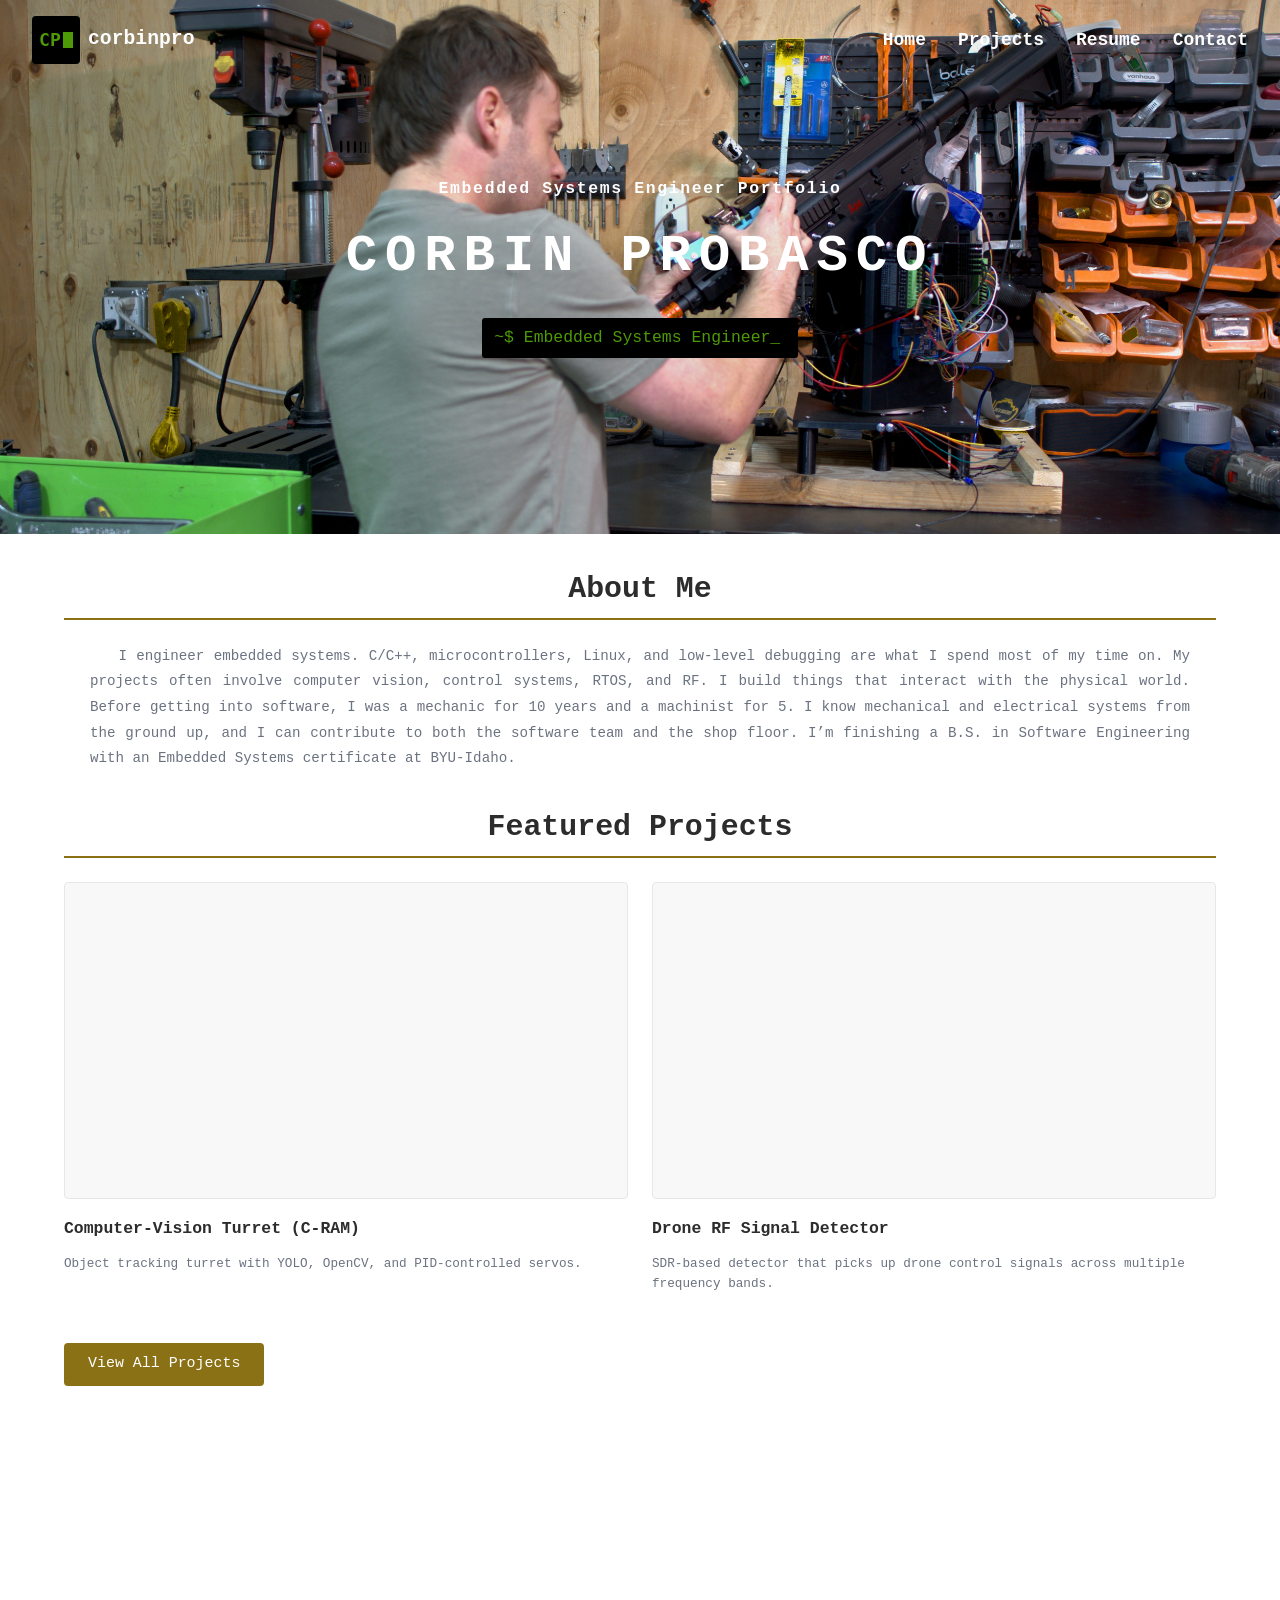
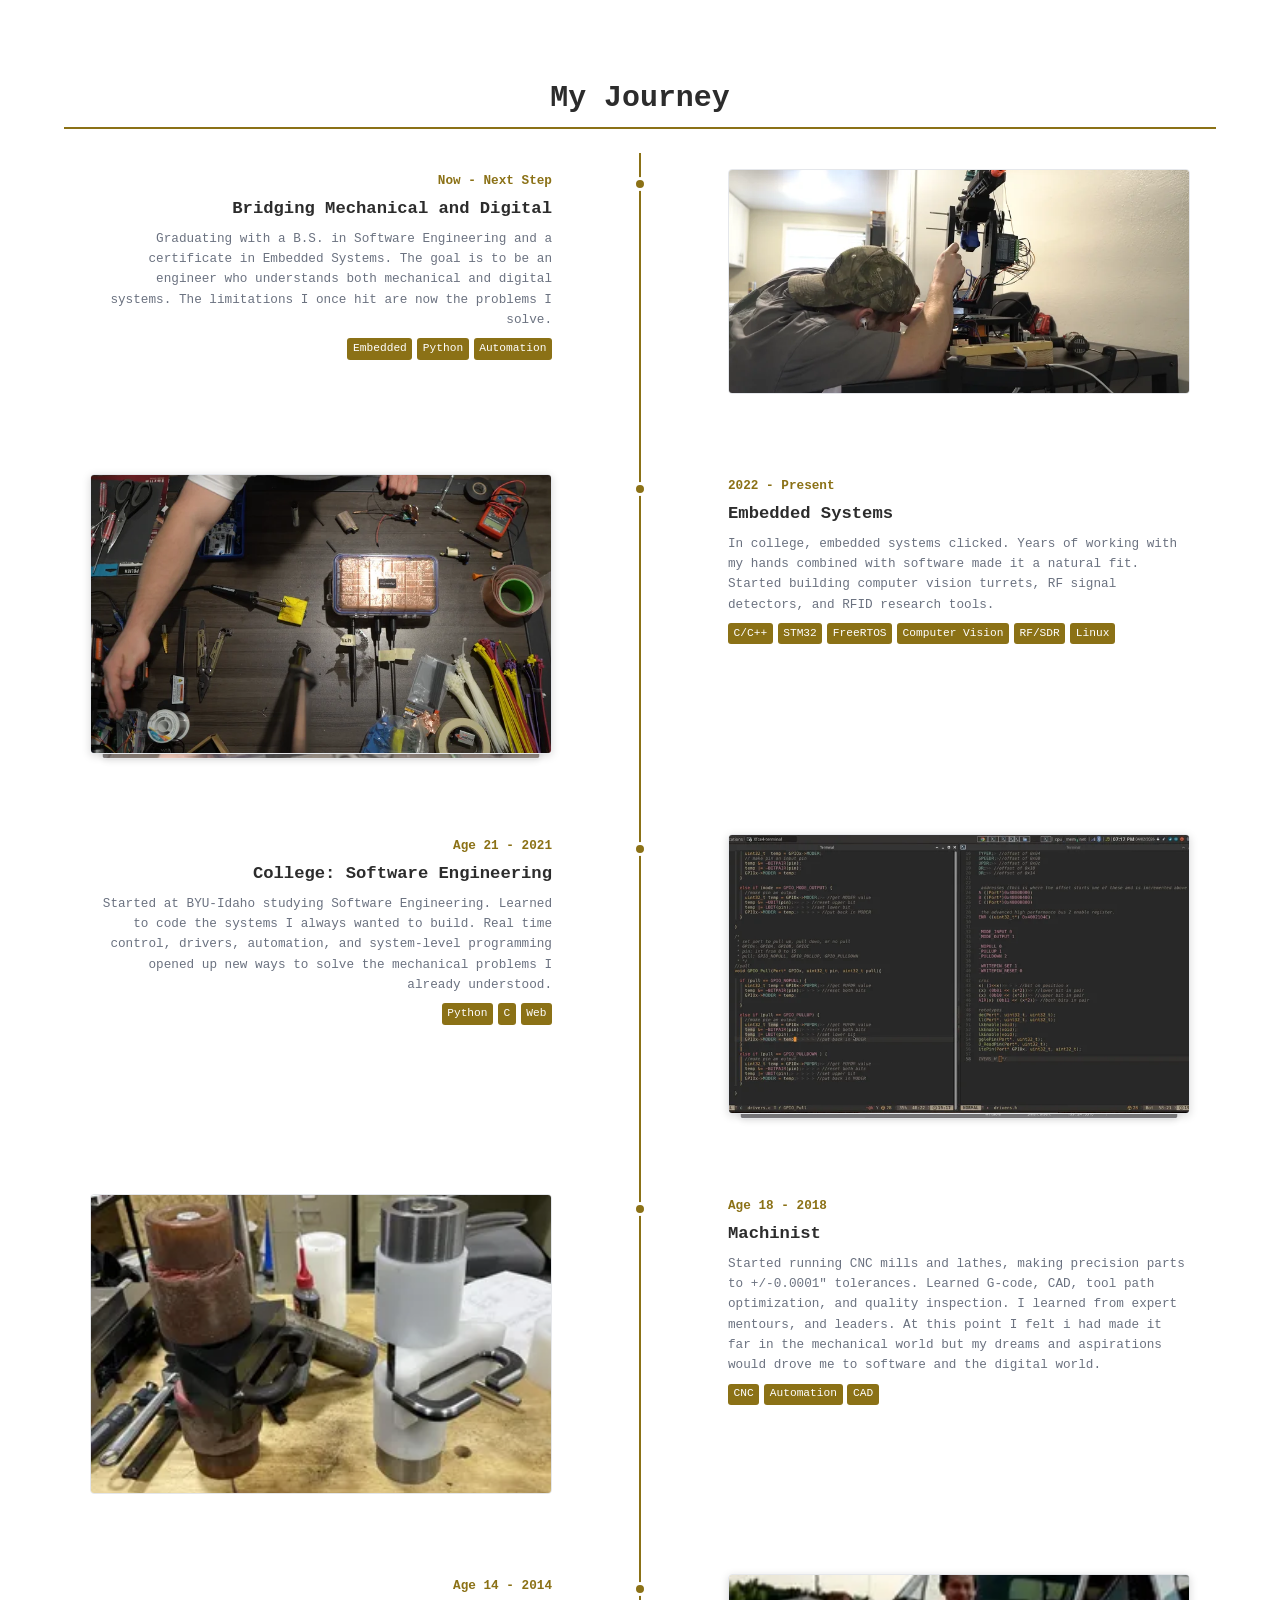
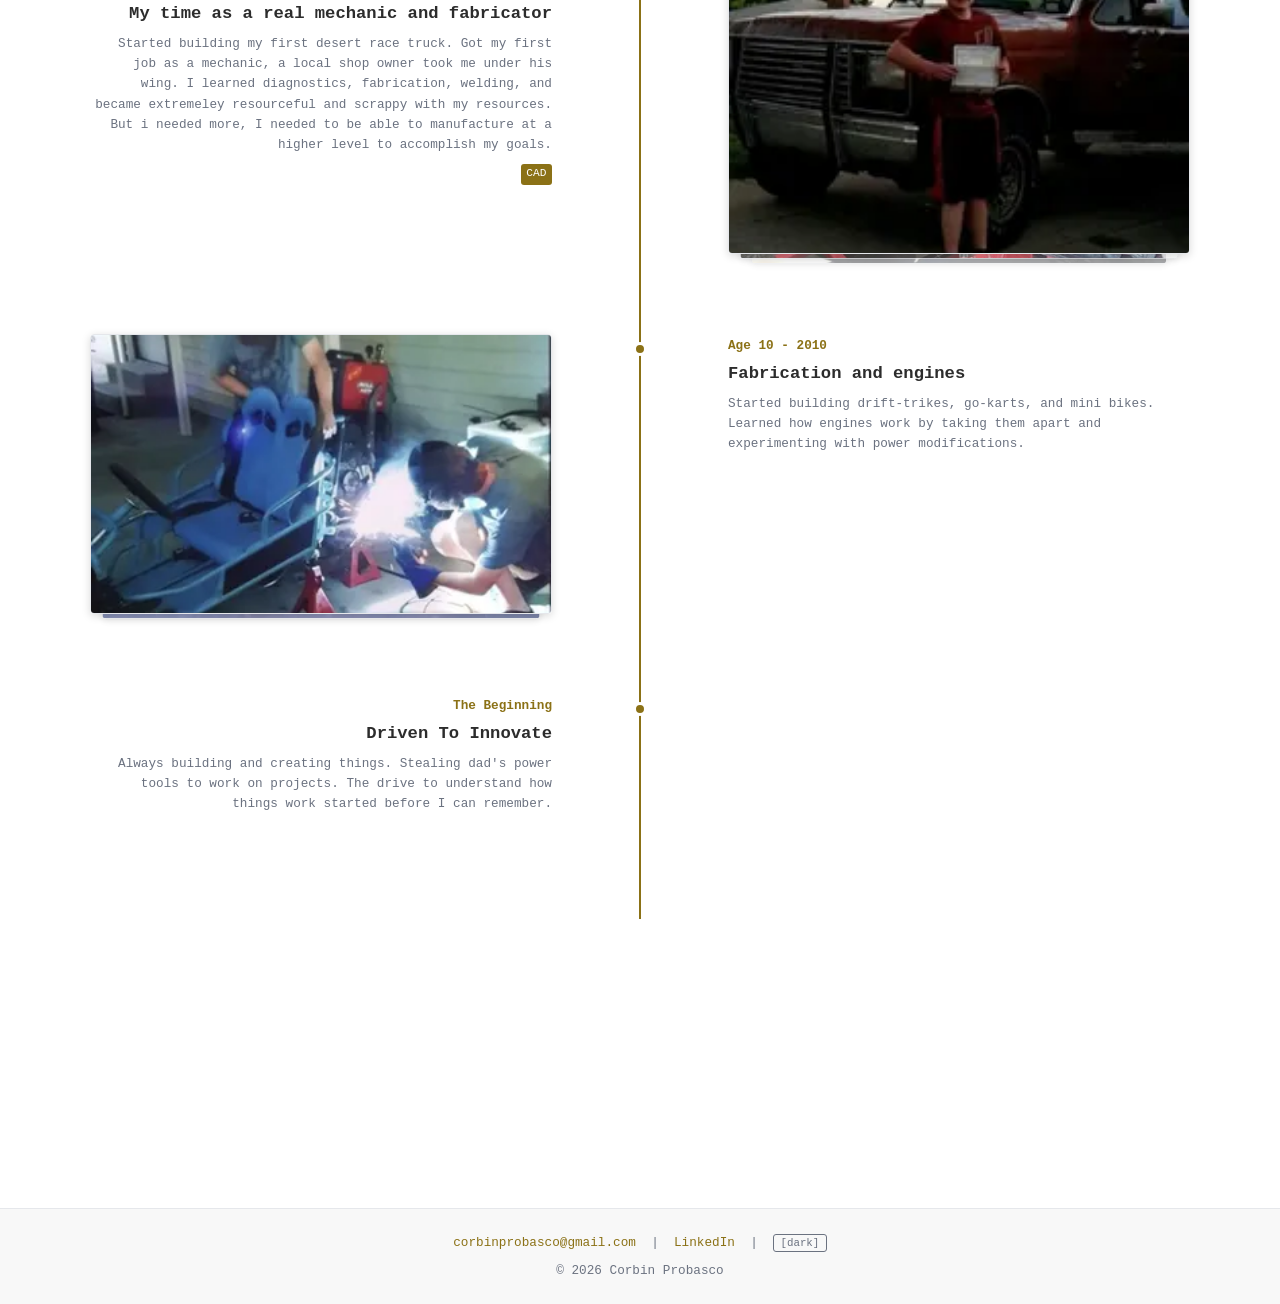
==== commit 84b31672: "style changes, added images, refined timeline, added fullscreen viewing for images" ====
--- a/index.html
+++ b/index.html
@@ -53,13 +53,7 @@
                 at BYU-Idaho.
             </p>
         </div>
-    </main>
-    </section>
-
-    <div class="section-gap"></div>
-
-    <section class="content-section">
-    <div class="section-inner">
+
         <h2>Featured Projects</h2>
         <div class="projects">
             <div class="project">
@@ -75,7 +69,7 @@
         </div>
 
         <a href="projects.html" class="cta">View All Projects</a>
-    </div>
+    </main>
     </section>
 
     <div class="section-gap"></div>
@@ -91,19 +85,25 @@
                 <div class="timeline-content">
                     <span class="timeline-date">Now - Next Step</span>
                     <h3>Bridging Mechanical and Digital</h3>
-                    <p>Graduating with a B.S. in Software Engineering and a certificate in Embedded Systems. The goal is to be an engineer who understands both mechanical and digital systems. The limitations I once hit in automation and software are now the problems I solve.</p>
+                    <p>Graduating with a B.S. in Software Engineering and a certificate in Embedded Systems. The goal is to be an engineer who understands both mechanical and digital systems. The limitations I once hit are now the problems I solve.</p>
                     <div class="timeline-skills">
                         <a href="projects.html?tag=Embedded" class="tag">Embedded</a>
                         <a href="projects.html?tag=Python" class="tag">Python</a>
                         <a href="projects.html?tag=Automation" class="tag">Automation</a>
                     </div>
                 </div>
+                <div class="timeline-img">
+                    <img src="images/timeline-14.webp" alt="Turret project" width="400" height="225" loading="lazy">
+                </div>
             </div>
 
             <div class="timeline-entry left">
                 <div class="timeline-dot"></div>
                 <div class="timeline-img">
-                    <img src="images/timeline-10.webp" alt="Embedded systems project" width="300" height="400" loading="lazy">
+                    <div class="carousel">
+                        <img src="images/timeline-10.webp" alt="Embedded systems project" class="carousel-img" width="300" height="400" loading="lazy">
+                        <img src="images/timeline-13.webp" alt="Radar project" class="carousel-img" width="400" height="225" loading="lazy">
+                    </div>
                 </div>
                 <div class="timeline-content">
                     <span class="timeline-date">2022 - Present</span>
@@ -125,13 +125,19 @@
                 <div class="timeline-content">
                     <span class="timeline-date">Age 21 - 2021</span>
                     <h3>College: Software Engineering</h3>
-                    <p>Started at BYU-Idaho studying Software Engineering. Learned to code the systems I always wanted to build. Data structures, algorithms, and system-level programming opened up new ways to solve the mechanical problems I already understood.</p>
+                    <p>Started at BYU-Idaho studying Software Engineering. Learned to code the systems I always wanted to build. Real time control, drivers, automation, and system-level programming opened up new ways to solve the mechanical problems I already understood.</p>
                     <div class="timeline-skills">
                         <a href="projects.html?tag=Python" class="tag">Python</a>
                         <a href="projects.html?tag=C" class="tag">C</a>
                         <a href="projects.html?tag=Web" class="tag">Web</a>
                     </div>
                 </div>
+                <div class="timeline-img">
+                    <div class="carousel">
+                        <img src="images/timeline-11.webp" alt="Driver development" class="carousel-img" width="400" height="225" loading="lazy">
+                        <img src="images/timeline-12.webp" alt="Eclipse IDE" class="carousel-img" width="400" height="225" loading="lazy">
+                    </div>
+                </div>
             </div>
 
             <div class="timeline-entry left">
@@ -142,7 +148,7 @@
                 <div class="timeline-content">
                     <span class="timeline-date">Age 18 - 2018</span>
                     <h3>Machinist</h3>
-                    <p>Started running CNC mills and lathes, making precision parts to +/-0.001" tolerances. Learned G-code, tool path optimization, and quality inspection. This is where I started hitting software limitations in manufacturing firsthand.</p>
+                    <p>Started running CNC mills and lathes, making precision parts to +/-0.0001" tolerances. Learned G-code, CAD, tool path optimization, and quality inspection. I learned from expert mentours, and leaders. At this point I felt i had made it far in the mechanical world but my dreams and aspirations would drove me to software and the digital world.</p>
                     <div class="timeline-skills">
                         <a href="projects.html?tag=CNC" class="tag">CNC</a>
                         <a href="projects.html?tag=Automation" class="tag">Automation</a>
@@ -155,8 +161,8 @@
                 <div class="timeline-dot"></div>
                 <div class="timeline-content">
                     <span class="timeline-date">Age 14 - 2014</span>
-                    <h3>First Truck and First Job</h3>
-                    <p>Started building my first desert race truck. Got my first job as a mechanic. Learned diagnostics, fabrication, welding, and how to figure things out with limited resources.</p>
+                    <h3>My time as a real mechanic and fabricator</h3>
+                    <p>Started building my first desert race truck. Got my first job as a mechanic, a local shop owner took me under his wing. I learned diagnostics, fabrication, welding, and became extremeley resourceful and scrappy with my resources. But i needed more, I needed to be able to manufacture at a higher level to accomplish my goals.</p>
                     <div class="timeline-skills">
                         <a href="projects.html?tag=CAD" class="tag">CAD</a>
                     </div>
@@ -213,6 +219,11 @@
     </section>
     </div>
 
+    <div class="lightbox" id="lightbox" role="dialog" aria-label="Image viewer">
+        <img id="lightbox-img" alt="">
+        <button class="lightbox-close" id="lightbox-close" aria-label="Close">&times;</button>
+    </div>
+
     <script src="scripts.js"></script>
 </body>
 </html>
--- a/styles.css
+++ b/styles.css
@@ -170,6 +170,7 @@
     width: 48px;
     object-fit: contain;
     border-radius: 4px;
+    margin-right: 0.5rem;
 }
 
 #menu-toggle {
@@ -627,6 +628,41 @@
 }
 
 .error-msg.visible { display: block; }
+
+/* === LIGHTBOX === */
+.lightbox {
+    display: none;
+    position: fixed;
+    inset: 0;
+    z-index: 1000;
+    background: rgba(0, 0, 0, 0.9);
+    align-items: center;
+    justify-content: center;
+}
+
+.lightbox.open {
+    display: flex;
+}
+
+.lightbox img {
+    width: 90vw;
+    height: 90vh;
+    object-fit: contain;
+    border-radius: 4px;
+}
+
+.lightbox-close {
+    position: absolute;
+    top: 1rem;
+    right: 1.5rem;
+    background: none;
+    border: none;
+    color: #FFFFFF;
+    font-size: 2.5em;
+    cursor: pointer;
+}
+
+.lightbox-close:hover { color: var(--accent); }
 
 /* === FOOTER === */
 footer {
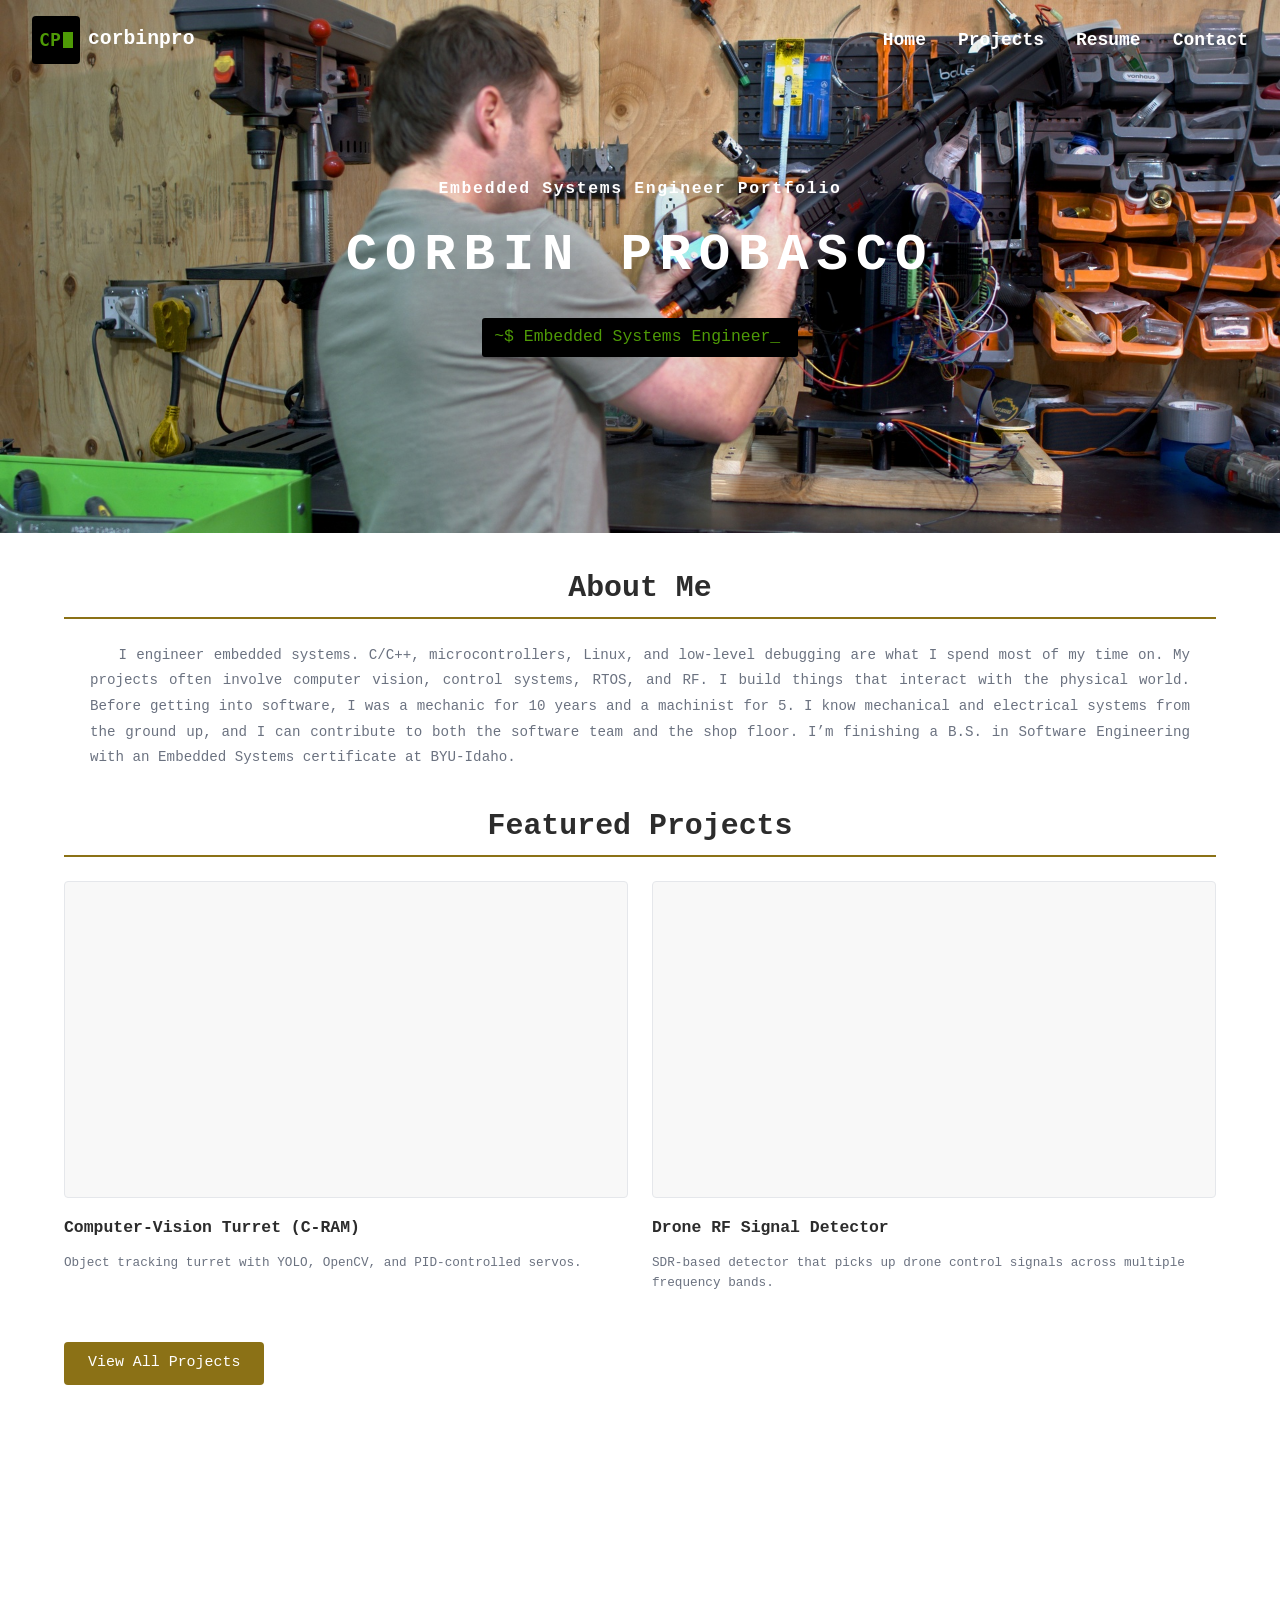
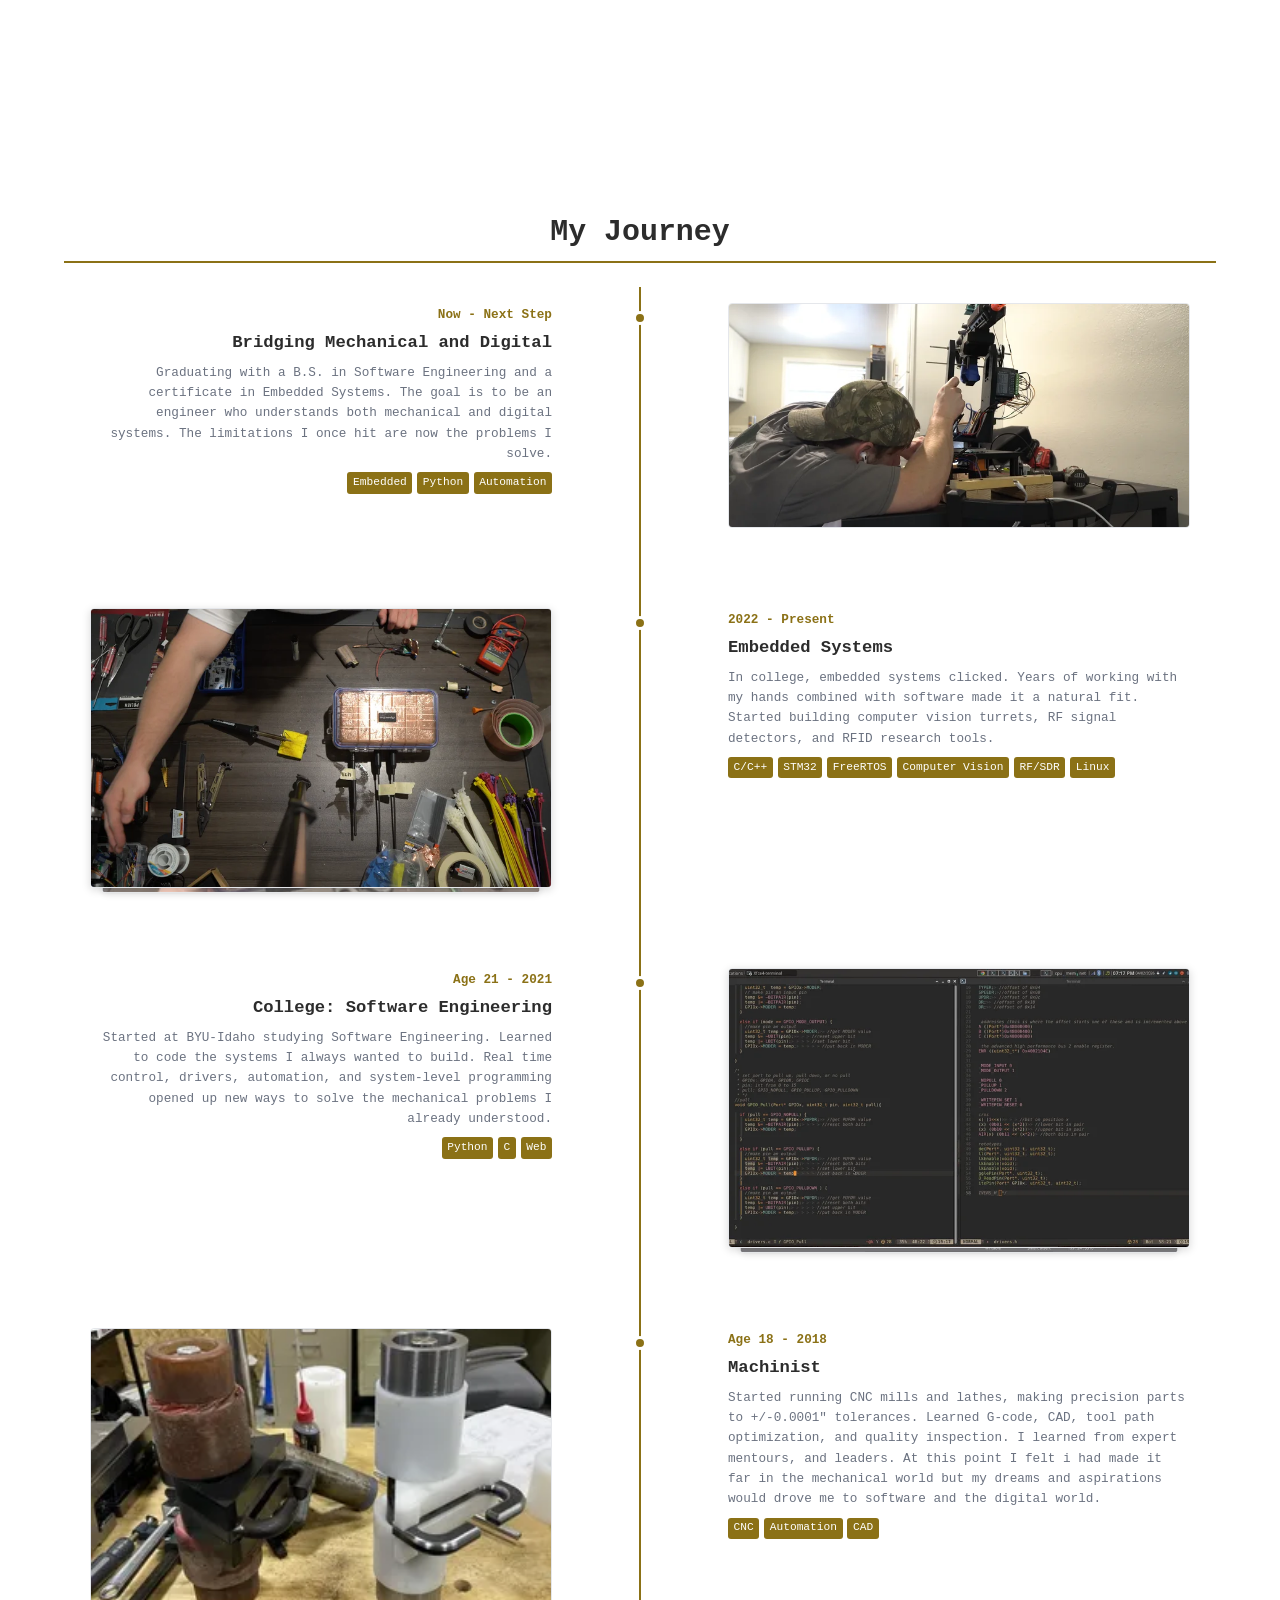
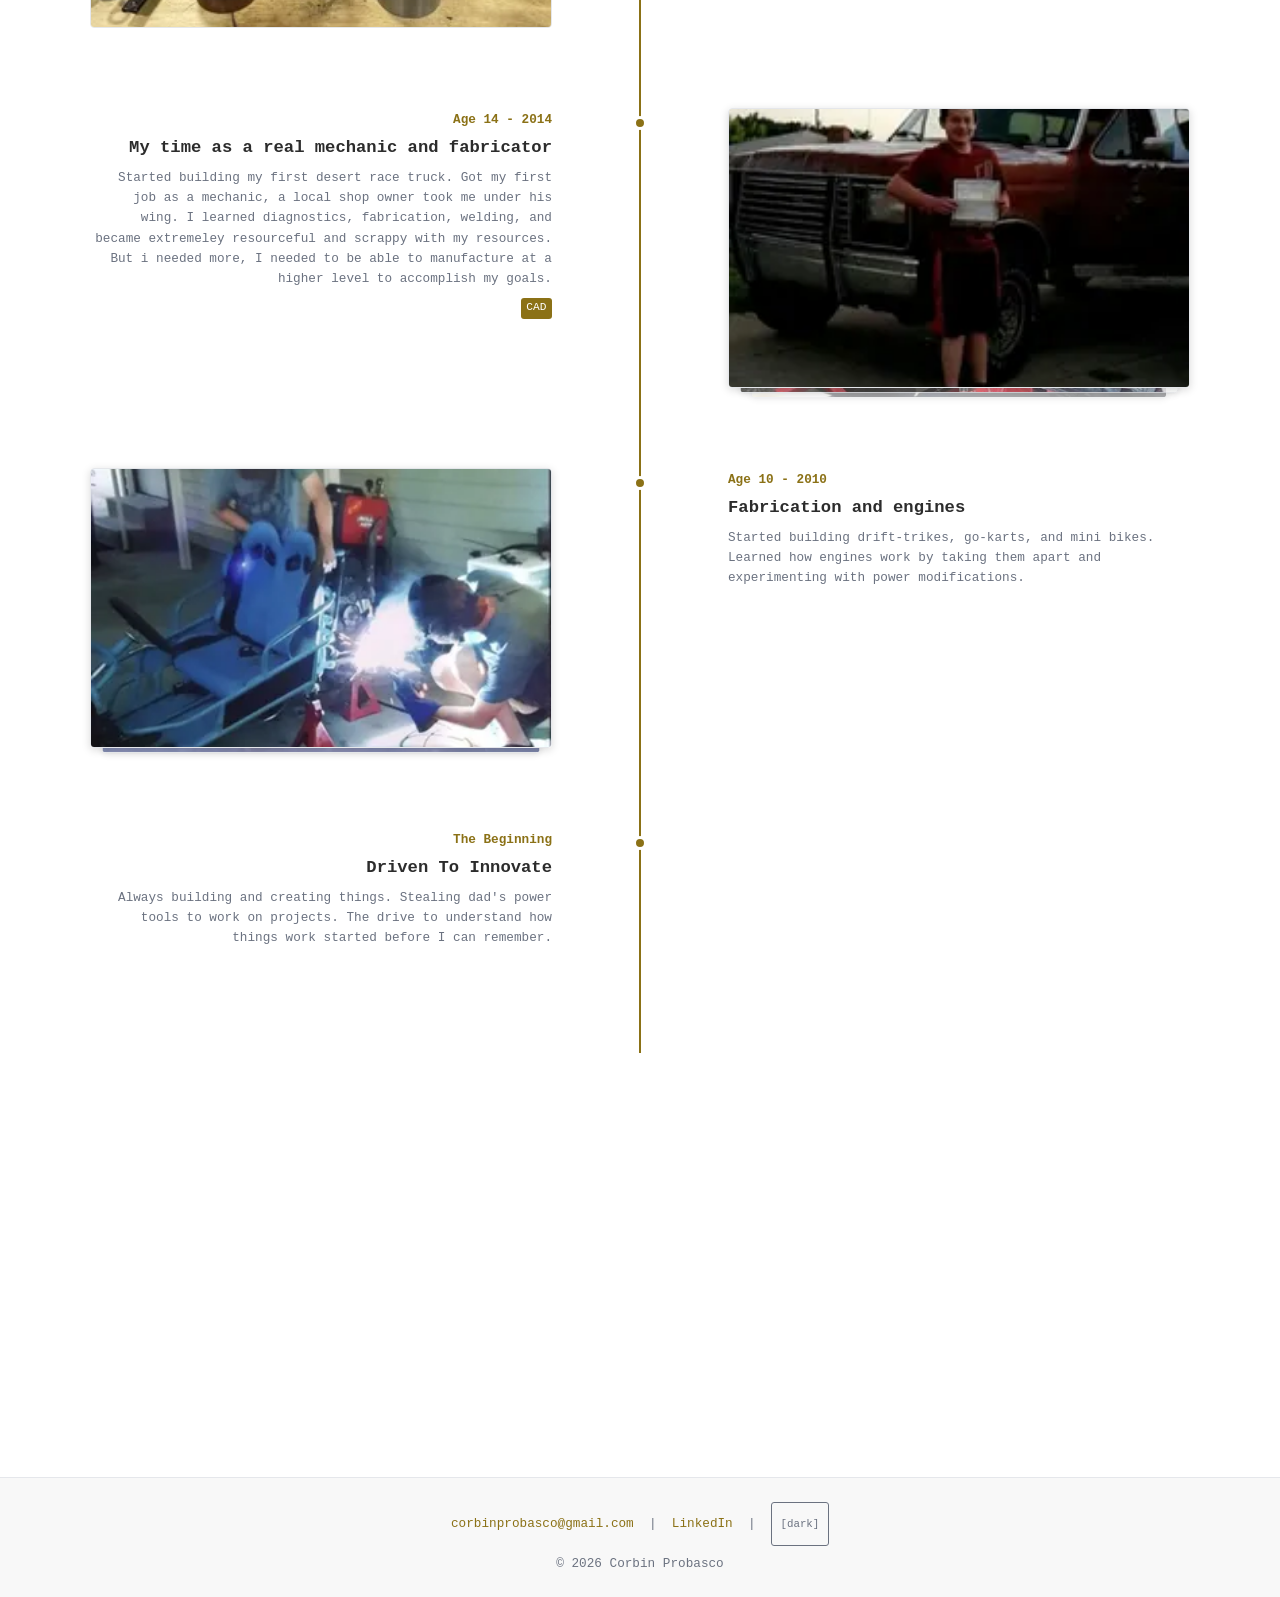
==== commit 77b1c463: "speed optimizations, style modifications" ====
--- a/index.html
+++ b/index.html
@@ -6,12 +6,13 @@
     <title>Corbin Probasco - Embedded Systems Engineer</title>
     <meta name="description" content="Portfolio of Corbin Probasco, embedded systems engineer and software developer. Projects in computer vision, RF signal detection, CNC automation, and more.">
     <link rel="icon" href="images/corbinpro-logo-nav.png" type="image/png">
+    <link rel="preconnect" href="https://www.youtube.com">
     <link rel="stylesheet" href="styles.css">
 </head>
 <body>
     <a href="#main-content" class="skip-link">Skip to content</a>
     <div class="hero-section">
-        <img src="images/background.jpg" alt="Corbin Probasco working on electronics in the shop" class="hero-bg" width="5008" height="2089">
+        <img src="images/background.jpg" alt="Corbin Probasco working on electronics in the shop" class="hero-bg" width="1920" height="800">
         <nav class="nav-transparent" aria-label="Main navigation">
             <h1><a href="index.html"><img src="images/corbinpro-logo-nav.png" alt="corbinpro logo" class="nav-logo">corbinpro</a></h1>
             <div class="nav-right">
@@ -77,7 +78,7 @@
     <section class="content-section">
     <div class="section-inner">
         <h2>My Journey</h2>
-        <div class="timeline" role="list" aria-label="Career timeline">
+        <div class="timeline" aria-label="Career timeline">
             <div class="timeline-line"></div>
 
             <div class="timeline-entry right">
--- a/styles.css
+++ b/styles.css
@@ -16,8 +16,10 @@
 [data-theme="dark"] {
     --bg: #1A1A14;
     --bg2: #252520;
-    --text: #D4CFC4;
-    --text2: #8A8575;
+    --text: #E0DBD0;
+    --text2: #A8A090;
+    --accent: #C9A835;
+    --accent2: #CC6666;
     --border: #3A3A30;
 }
 
@@ -234,7 +236,7 @@
 
 .content-section { background: var(--bg); }
 
-.section-gap { height: 25vh; background: transparent; }
+.section-gap { height: 40vh; background: transparent; }
 
 .section-inner { padding: 1.5rem 1rem; }
 
@@ -683,7 +685,9 @@
     color: var(--text2);
     font-family: monospace;
     font-size: 0.85em;
-    padding: 0.2em 0.6em;
+    padding: 0.5em 0.8em;
+    min-height: 44px;
+    min-width: 44px;
     cursor: pointer;
     border-radius: 3px;
 }
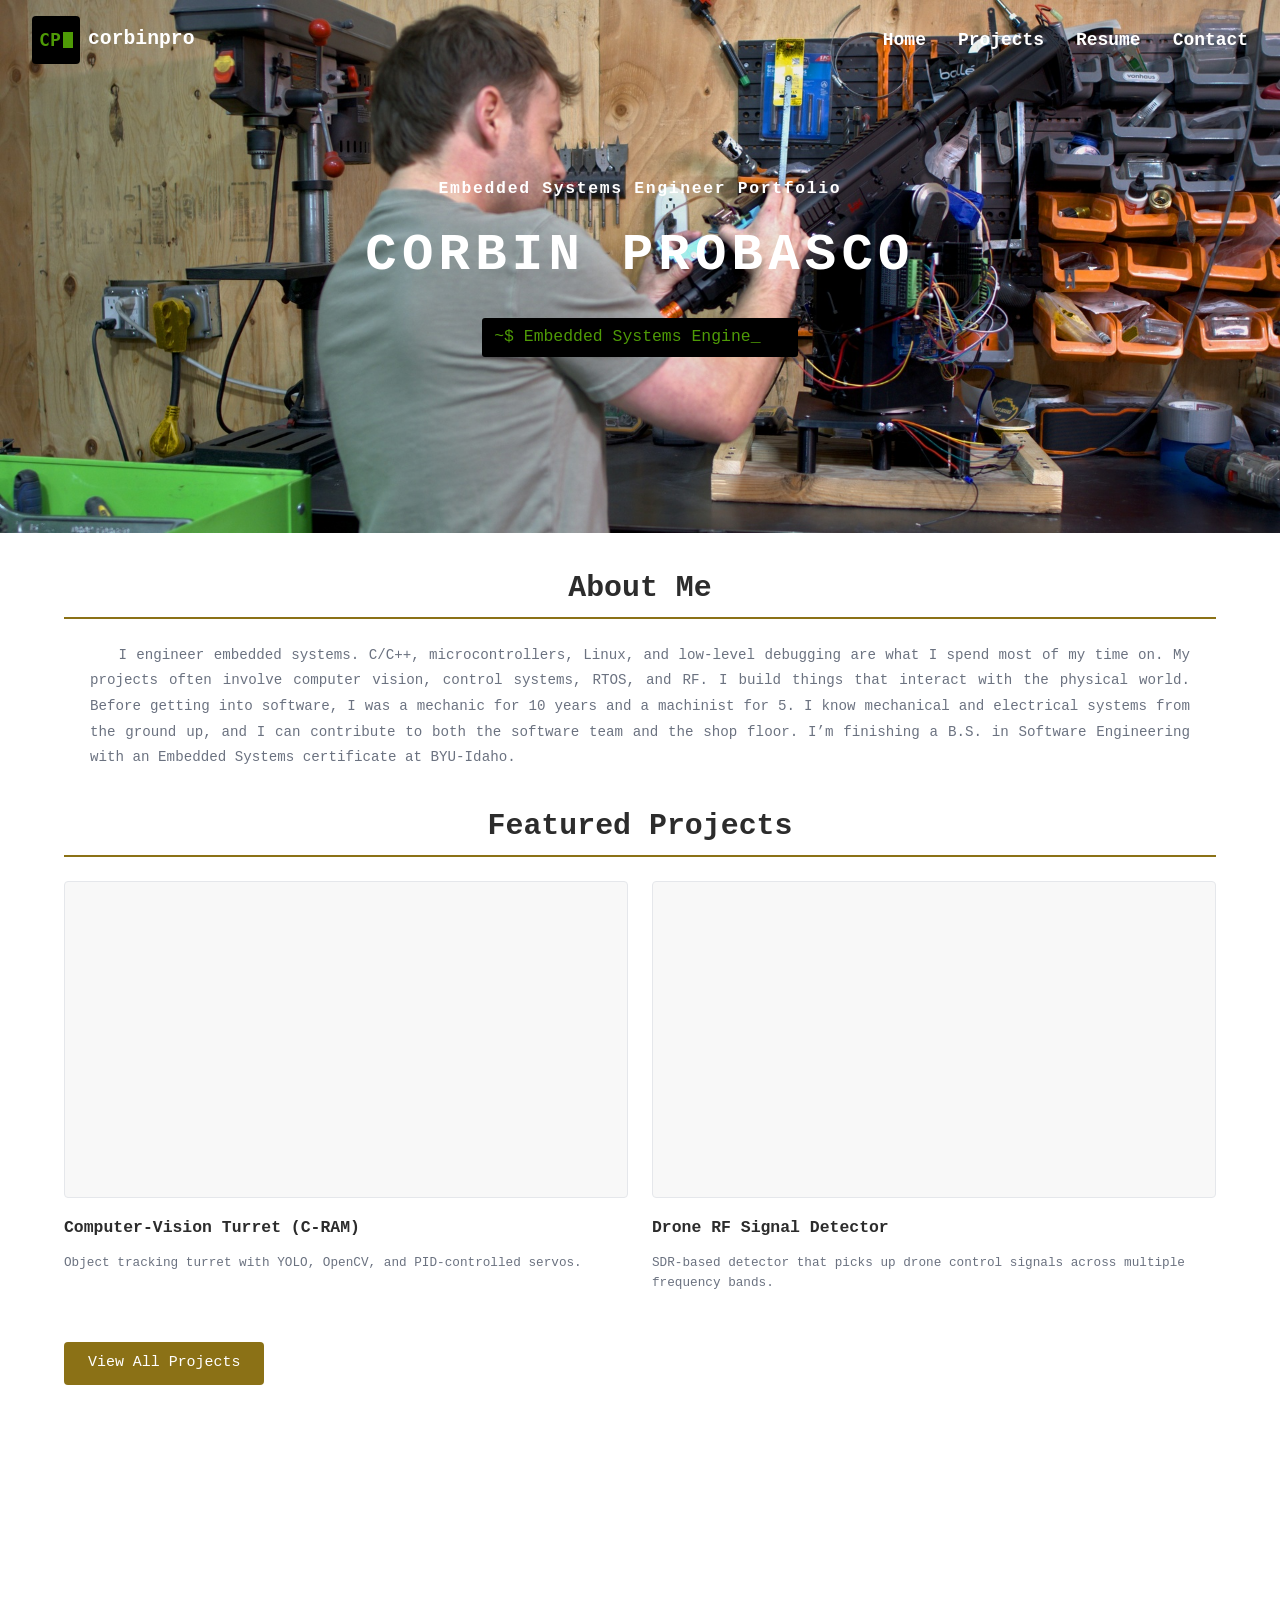
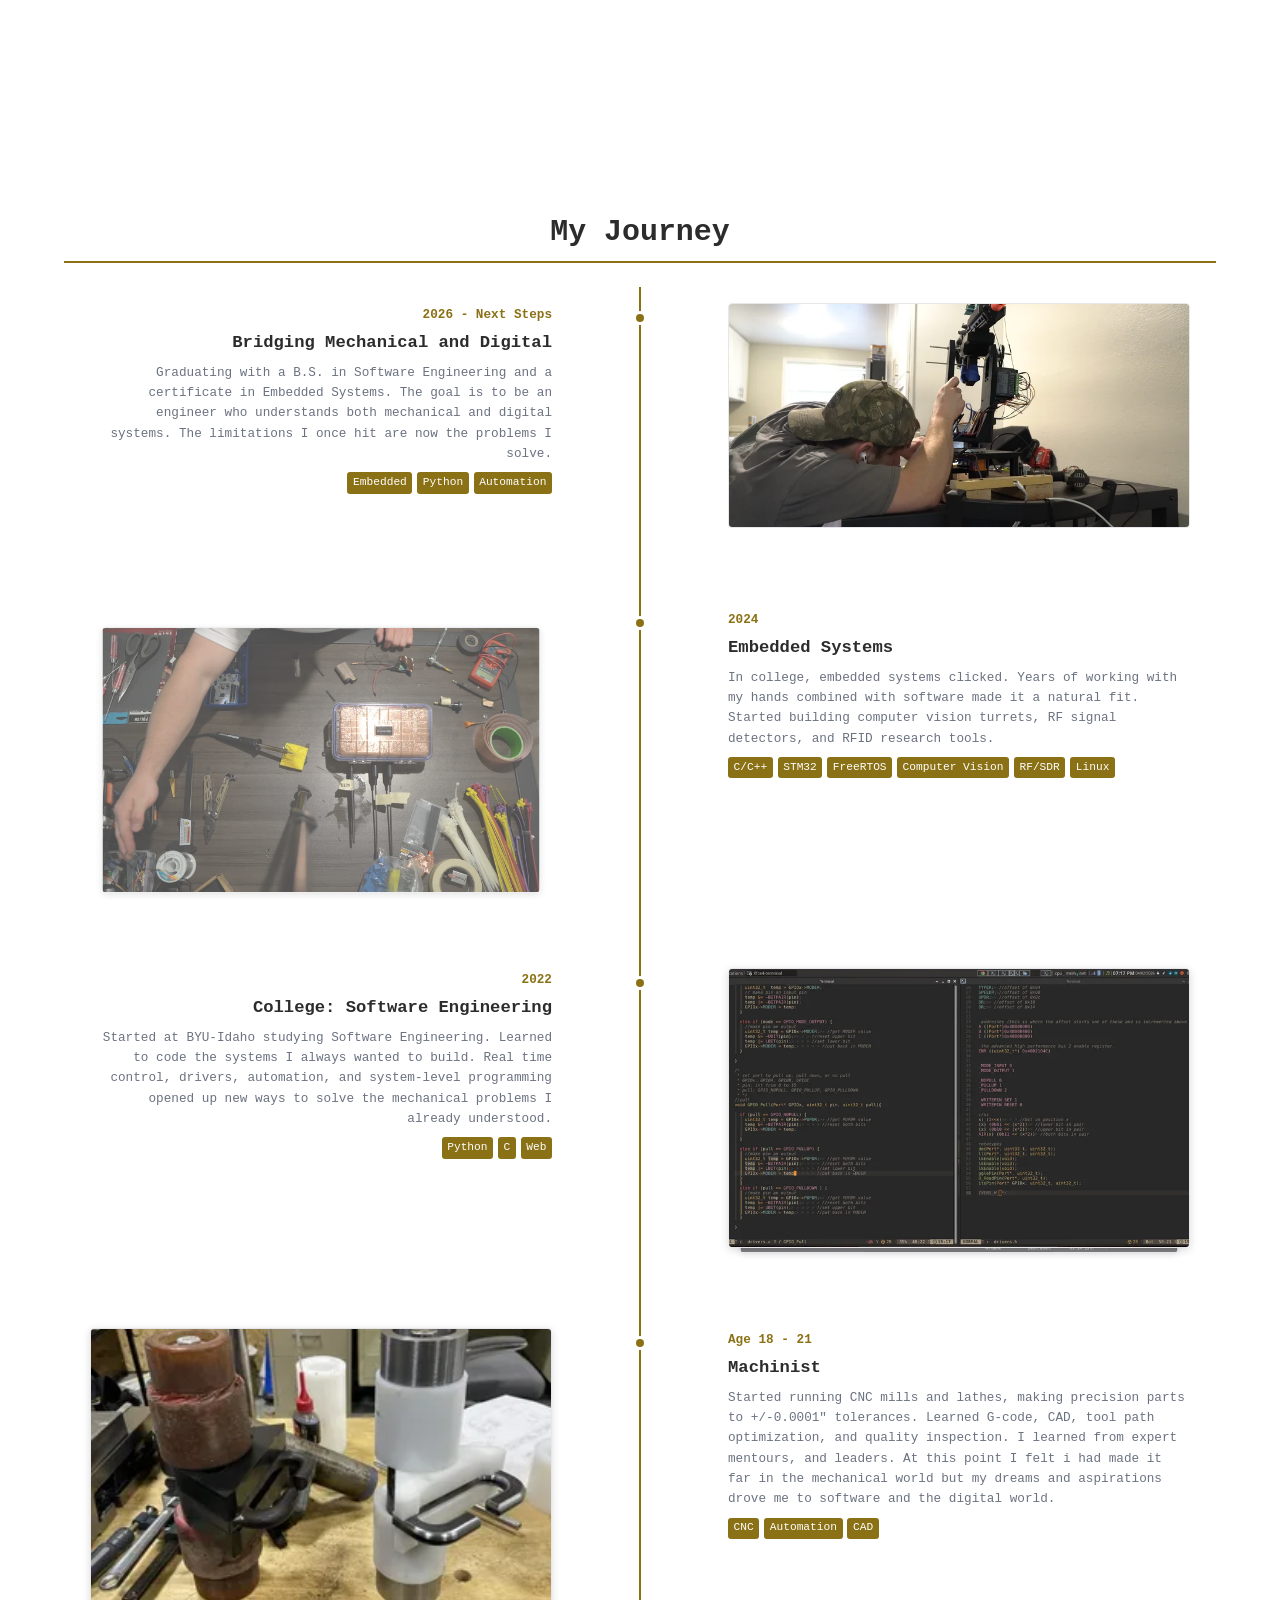
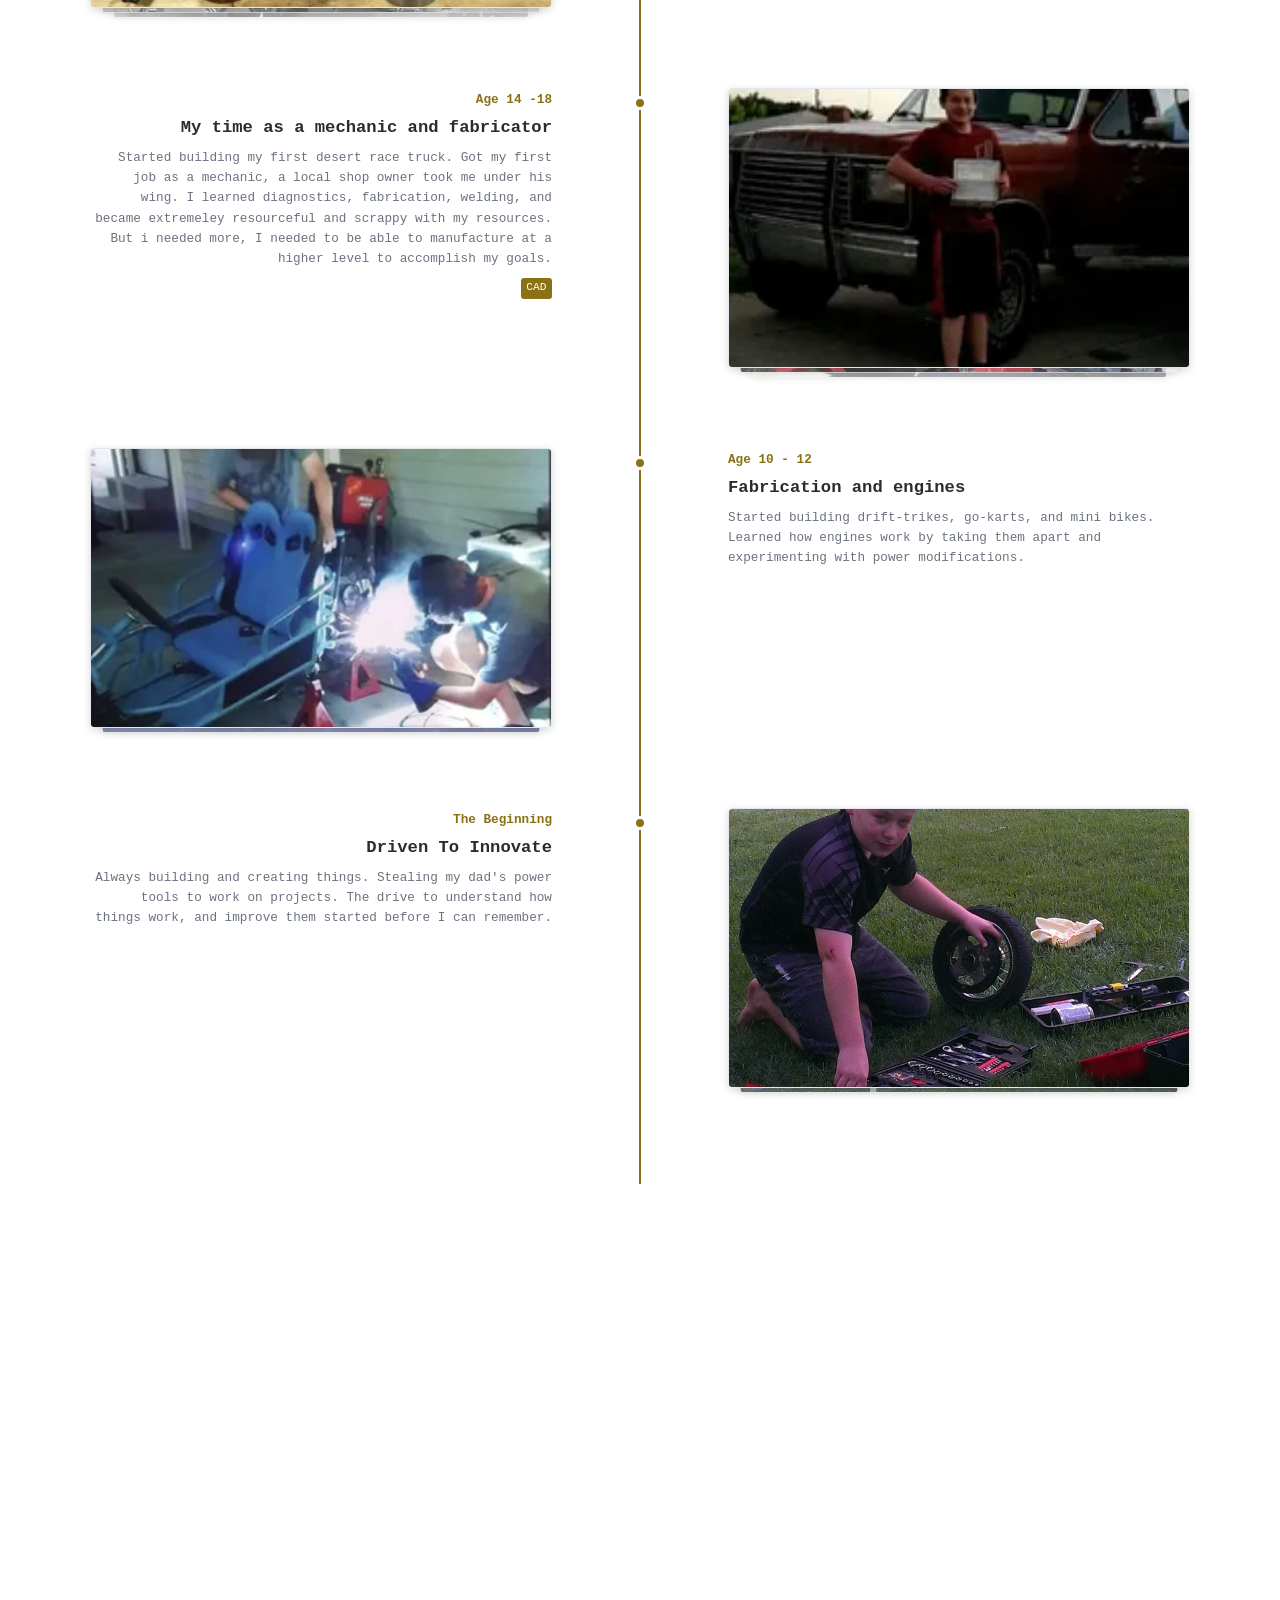
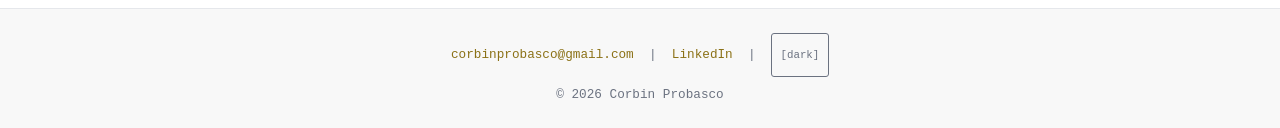
==== commit d7580232: "added timeline images, fixed mobile nav, performance tweaks, and text content edits" ====
--- a/index.html
+++ b/index.html
@@ -84,9 +84,11 @@
             <div class="timeline-entry right">
                 <div class="timeline-dot"></div>
                 <div class="timeline-content">
-                    <span class="timeline-date">Now - Next Step</span>
+                    <span class="timeline-date">2026 - Next Steps</span>
                     <h3>Bridging Mechanical and Digital</h3>
-                    <p>Graduating with a B.S. in Software Engineering and a certificate in Embedded Systems. The goal is to be an engineer who understands both mechanical and digital systems. The limitations I once hit are now the problems I solve.</p>
+                    <p>Graduating with a B.S. in Software Engineering and a certificate in Embedded Systems. 
+                        The goal is to be an engineer who understands both mechanical and digital systems. 
+                        The limitations I once hit are now the problems I solve.</p>
                     <div class="timeline-skills">
                         <a href="projects.html?tag=Embedded" class="tag">Embedded</a>
                         <a href="projects.html?tag=Python" class="tag">Python</a>
@@ -107,9 +109,10 @@
                     </div>
                 </div>
                 <div class="timeline-content">
-                    <span class="timeline-date">2022 - Present</span>
+                    <span class="timeline-date">2024</span>
                     <h3>Embedded Systems</h3>
-                    <p>In college, embedded systems clicked. Years of working with my hands combined with software made it a natural fit. Started building computer vision turrets, RF signal detectors, and RFID research tools.</p>
+                    <p>In college, embedded systems clicked. Years of working with my hands combined with software made it a natural fit. 
+                        Started building computer vision turrets, RF signal detectors, and RFID research tools.</p>
                     <div class="timeline-skills">
                         <a href="projects.html?tag=C" class="tag">C/C++</a>
                         <a href="projects.html?tag=STM32" class="tag">STM32</a>
@@ -124,9 +127,11 @@
             <div class="timeline-entry right">
                 <div class="timeline-dot"></div>
                 <div class="timeline-content">
-                    <span class="timeline-date">Age 21 - 2021</span>
+                    <span class="timeline-date">2022</span>
                     <h3>College: Software Engineering</h3>
-                    <p>Started at BYU-Idaho studying Software Engineering. Learned to code the systems I always wanted to build. Real time control, drivers, automation, and system-level programming opened up new ways to solve the mechanical problems I already understood.</p>
+                    <p>Started at BYU-Idaho studying Software Engineering. Learned to code the systems I always wanted to build. 
+                        Real time control, drivers, automation, and system-level programming opened up new ways 
+                        to solve the mechanical problems I already understood.</p>
                     <div class="timeline-skills">
                         <a href="projects.html?tag=Python" class="tag">Python</a>
                         <a href="projects.html?tag=C" class="tag">C</a>
@@ -144,12 +149,19 @@
             <div class="timeline-entry left">
                 <div class="timeline-dot"></div>
                 <div class="timeline-img">
-                    <img src="images/timeline-09.webp" alt="Reverse engineering in the shop" width="300" height="400" loading="lazy">
-                </div>
-                <div class="timeline-content">
-                    <span class="timeline-date">Age 18 - 2018</span>
+                    <div class="carousel">
+                        <img src="images/timeline-09.webp" alt="Reverse engineering in the shop" class="carousel-img" width="300" height="400" loading="lazy">
+                        <img src="images/timeline-17.webp" alt="CNC mill" class="carousel-img" width="696" height="800" loading="lazy">
+                        <img src="images/timeline-18.webp" alt="CNC lathe" class="carousel-img" width="680" height="800" loading="lazy">
+                    </div>
+                </div>
+                <div class="timeline-content">
+                    <span class="timeline-date">Age 18 - 21</span>
                     <h3>Machinist</h3>
-                    <p>Started running CNC mills and lathes, making precision parts to +/-0.0001" tolerances. Learned G-code, CAD, tool path optimization, and quality inspection. I learned from expert mentours, and leaders. At this point I felt i had made it far in the mechanical world but my dreams and aspirations would drove me to software and the digital world.</p>
+                    <p>Started running CNC mills and lathes, making precision parts to +/-0.0001" tolerances. 
+                        Learned G-code, CAD, tool path optimization, and quality inspection. I learned from expert mentours, and leaders. 
+                        At this point I felt i had made it far in the mechanical world but my dreams and aspirations drove me to 
+                        software and the digital world.</p>
                     <div class="timeline-skills">
                         <a href="projects.html?tag=CNC" class="tag">CNC</a>
                         <a href="projects.html?tag=Automation" class="tag">Automation</a>
@@ -161,9 +173,11 @@
             <div class="timeline-entry right">
                 <div class="timeline-dot"></div>
                 <div class="timeline-content">
-                    <span class="timeline-date">Age 14 - 2014</span>
-                    <h3>My time as a real mechanic and fabricator</h3>
-                    <p>Started building my first desert race truck. Got my first job as a mechanic, a local shop owner took me under his wing. I learned diagnostics, fabrication, welding, and became extremeley resourceful and scrappy with my resources. But i needed more, I needed to be able to manufacture at a higher level to accomplish my goals.</p>
+                    <span class="timeline-date">Age 14 -18 </span>
+                    <h3>My time as a mechanic and fabricator</h3>
+                    <p>Started building my first desert race truck. Got my first job as a mechanic, a local shop owner took me under his wing. 
+                        I learned diagnostics, fabrication, welding, and became extremeley resourceful and scrappy with my resources. But i needed more, 
+                        I needed to be able to manufacture at a higher level to accomplish my goals.</p>
                     <div class="timeline-skills">
                         <a href="projects.html?tag=CAD" class="tag">CAD</a>
                     </div>
@@ -189,9 +203,10 @@
                     </div>
                 </div>
                 <div class="timeline-content">
-                    <span class="timeline-date">Age 10 - 2010</span>
+                    <span class="timeline-date">Age 10 - 12</span>
                     <h3>Fabrication and engines</h3>
-                    <p>Started building drift-trikes, go-karts, and mini bikes. Learned how engines work by taking them apart and experimenting with power modifications.</p>
+                    <p>Started building drift-trikes, go-karts, and mini bikes. Learned how engines work by taking them apart and experimenting 
+                        with power modifications.</p>
                 </div>
             </div>
 
@@ -200,7 +215,14 @@
                 <div class="timeline-content">
                     <span class="timeline-date">The Beginning</span>
                     <h3>Driven To Innovate</h3>
-                    <p>Always building and creating things. Stealing dad's power tools to work on projects. The drive to understand how things work started before I can remember.</p>
+                    <p>Always building and creating things. Stealing my dad's power tools to work on projects.
+                        The drive to understand how things work, and improve them started before I can remember.</p>
+                </div>
+                <div class="timeline-img">
+                    <div class="carousel">
+                        <img src="images/timeline-15.webp" alt="Toolkit" class="carousel-img" width="749" height="800" loading="lazy">
+                        <img src="images/timeline-16.webp" alt="Go-kart" class="carousel-img" width="800" height="515" loading="lazy">
+                    </div>
                 </div>
             </div>
 
--- a/styles.css
+++ b/styles.css
@@ -113,16 +113,16 @@
 
 .hero-label {
     color: #FFFFFF;
-    font-size: 0.85em;
+    font-size: clamp(0.6em, 2.5vw, 0.85em);
     letter-spacing: 0.1em;
     font-weight: bold;
 }
 
 .hero-name {
     color: #FFFFFF;
-    font-size: 2em;
+    font-size: clamp(1.2em, 5vw, 2em);
     font-weight: bold;
-    letter-spacing: 0.15em;
+    letter-spacing: 0.1em;
     border: none;
     padding: 0;
     margin: 0.25rem 0;
@@ -130,7 +130,7 @@
 
 .hero .subtitle {
     color: var(--green);
-    font-size: 1.1em;
+    font-size: clamp(0.8em, 2.5vw, 1.1em);
     min-height: 1.5em;
     margin-top: 0.5rem;
     background: #000;
@@ -186,14 +186,8 @@
 #nav-links {
     display: none;
     flex-direction: column;
-    position: absolute;
-    top: 100%;
-    left: 0;
-    right: 0;
-    padding: 1rem;
-    gap: 1rem;
     list-style: none;
-    z-index: 100;
+    gap: 0.25rem;
 }
 
 #nav-links.open { display: flex; }
@@ -202,9 +196,9 @@
 
 /* Nav transparent (home) */
 .nav-transparent {
-    position: absolute;
+    position: fixed;
     top: 0; left: 0; right: 0;
-    z-index: 10;
+    z-index: 50;
     background: transparent;
 }
 
@@ -213,7 +207,6 @@
 .nav-transparent h1 a:hover,
 .nav-transparent a:hover { color: var(--accent); }
 .nav-transparent #menu-toggle { color: #FFFFFF; }
-.nav-transparent #nav-links { background: rgba(0, 0, 0, 0.85); }
 
 /* Nav standard (other pages) */
 .nav-standard {
@@ -226,7 +219,6 @@
 .nav-standard h1 a:hover,
 .nav-standard a:hover { color: var(--accent); }
 .nav-standard #menu-toggle { color: var(--text); }
-.nav-standard #nav-links { background: var(--bg2); border-bottom: 1px solid var(--border); }
 
 /* === CONTENT WRAPPER === */
 .content-wrapper {
@@ -515,11 +507,35 @@
     grid-column: 1 / -1;
 }
 
-/* Mobile touch targets and layout */
+/* Mobile */
 @media (max-width: 767px) {
     .nav-logo { height: 32px; width: 32px; }
     .nav-transparent h1, .nav-standard h1 { font-size: 0.85em; }
     .nav-transparent a, .nav-standard a { font-size: 1em; }
+
+    #nav-links {
+        position: fixed;
+        top: 2.5rem;
+        left: 0;
+        right: 0;
+        padding: 0.4rem 1rem;
+        gap: 0.15rem;
+        z-index: 9999;
+        background: rgba(0, 0, 0, 0.95);
+        font-size: 0.85em;
+        text-align: center;
+        align-items: center;
+    }
+
+    #nav-links a { color: #FFFFFF; }
+    #nav-links a:hover { color: var(--accent); }
+
+    #menu-toggle { z-index: 10000; }
+
+    .hero { padding-top: 5rem; }
+    .hero-name { font-size: clamp(0.9em, 4vw, 1.4em) !important; letter-spacing: 0.05em; }
+    .hero-label { font-size: clamp(0.5em, 2vw, 0.7em) !important; }
+    .hero .subtitle { font-size: clamp(0.6em, 2vw, 0.85em) !important; width: 24ch; }
 
     .tag { padding: 0.3em 0.6em; font-size: 0.8em; min-height: 44px; display: inline-flex; align-items: center; }
     .filter-btn { min-height: 44px; }
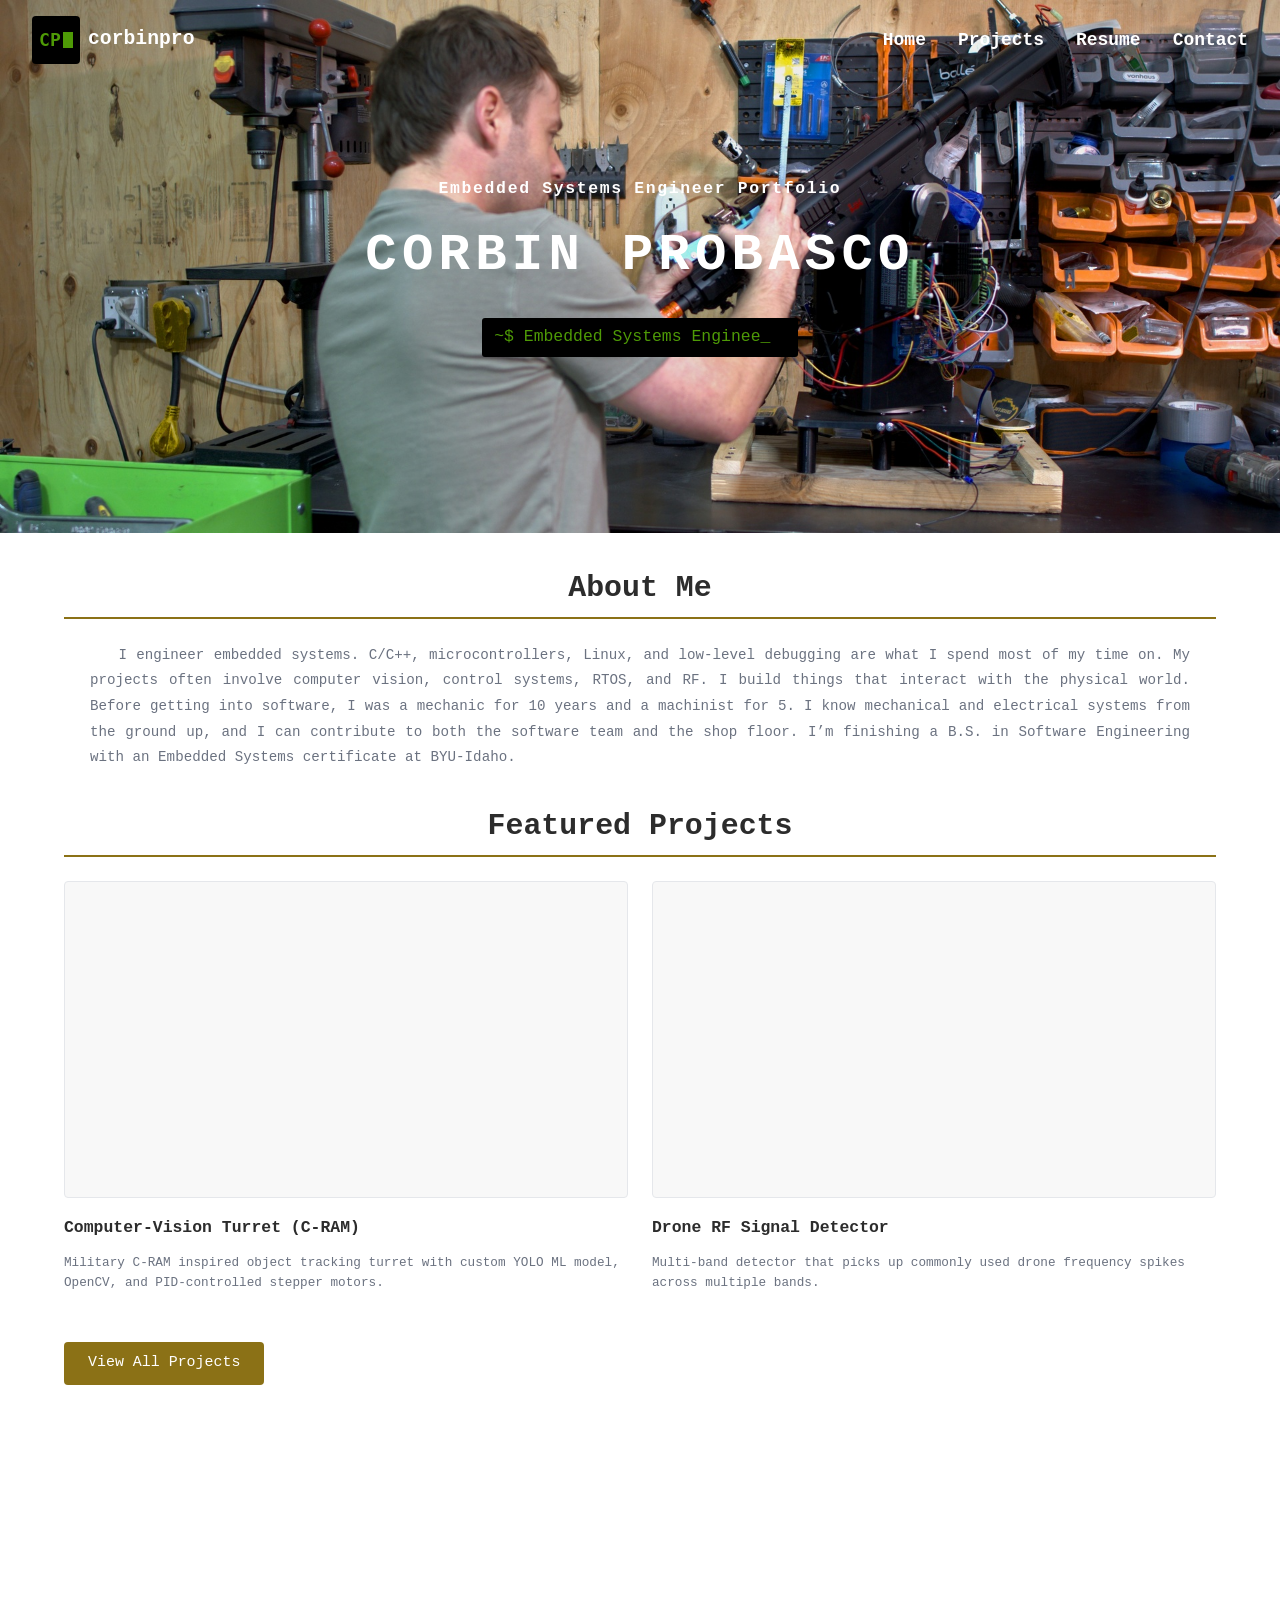
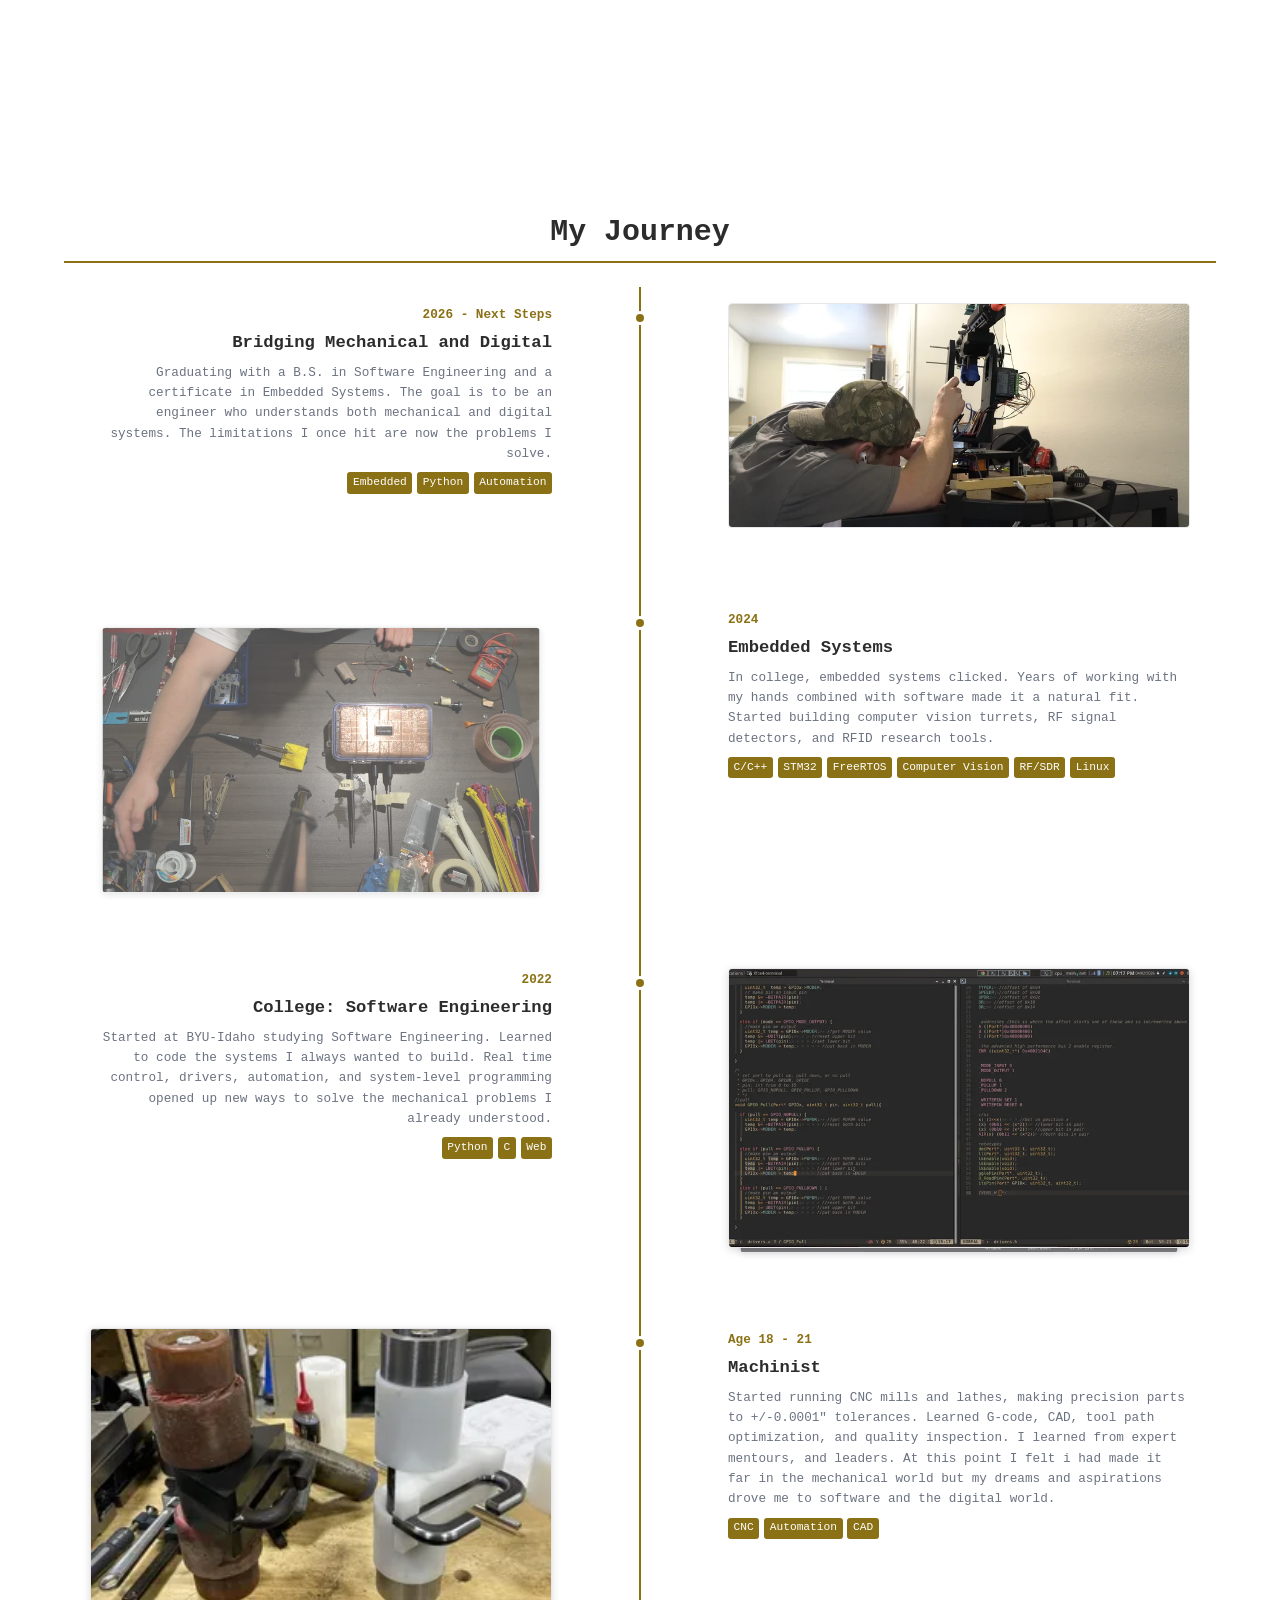
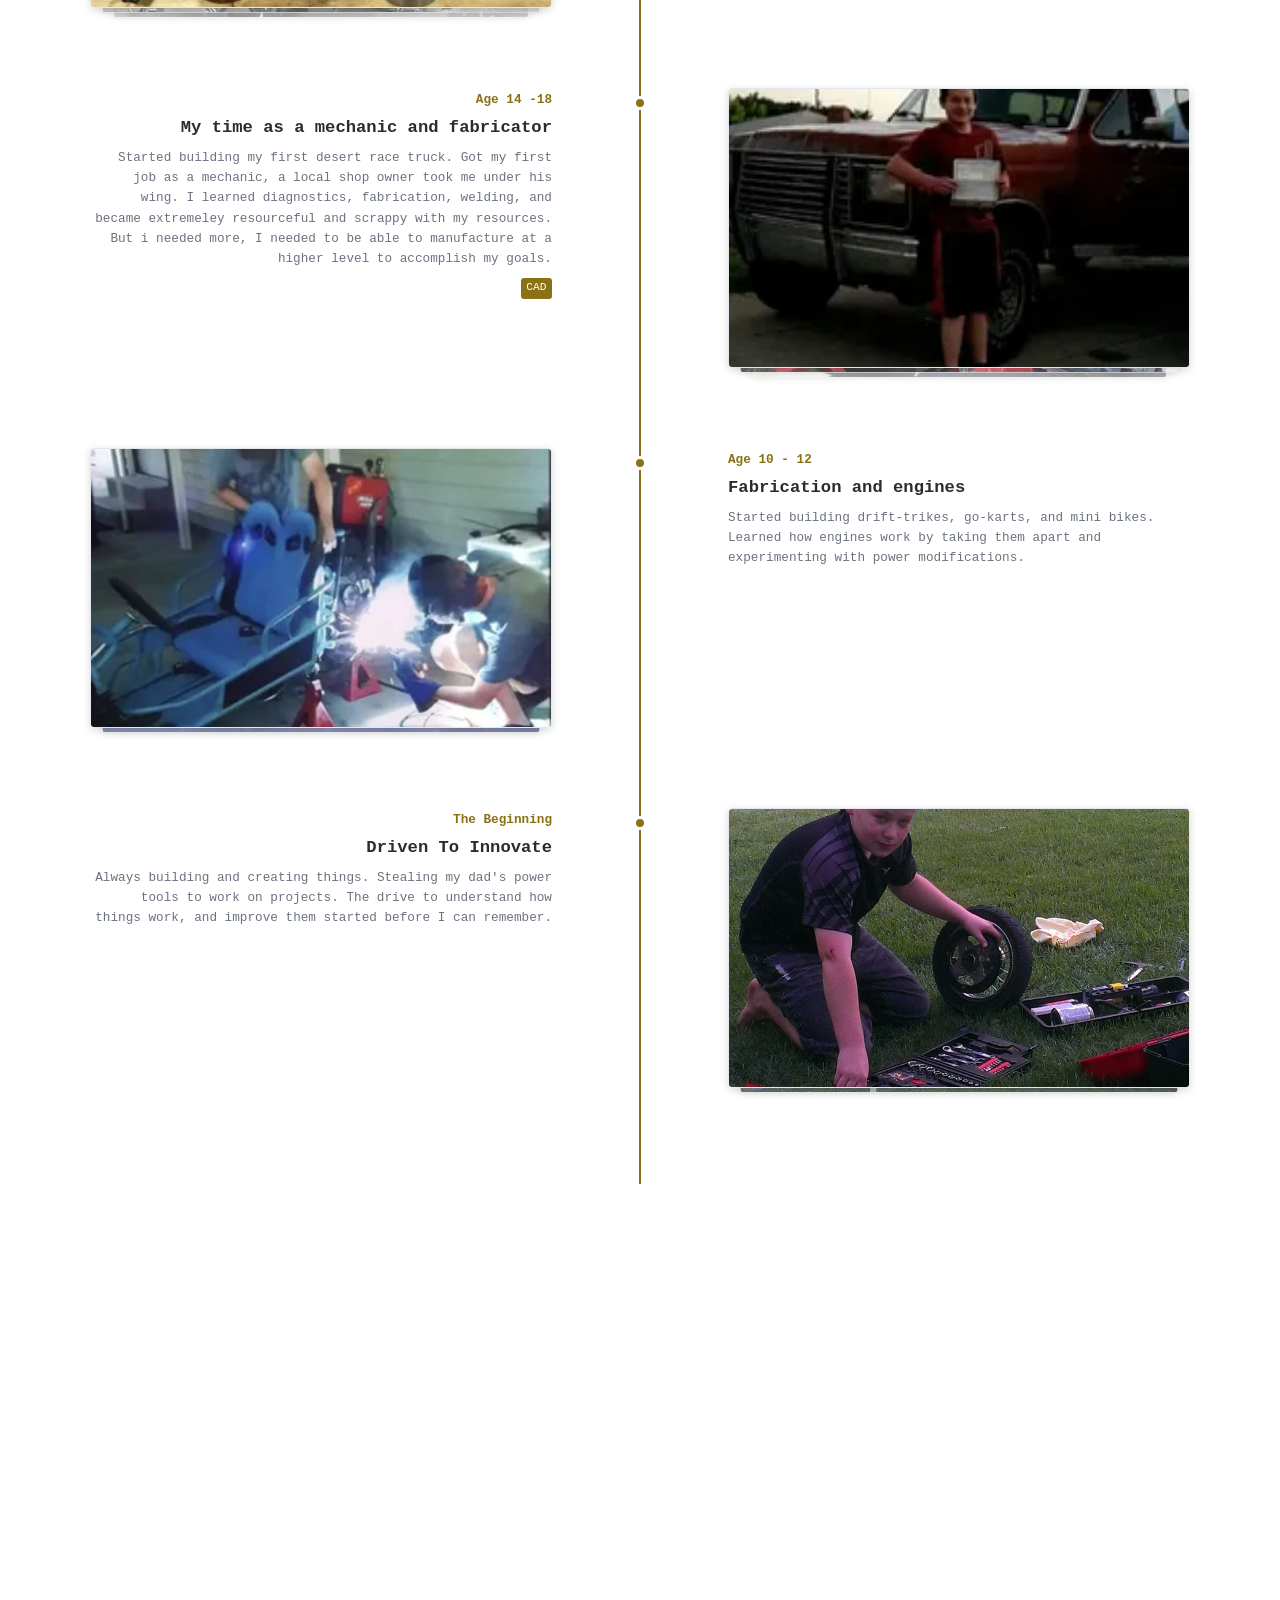
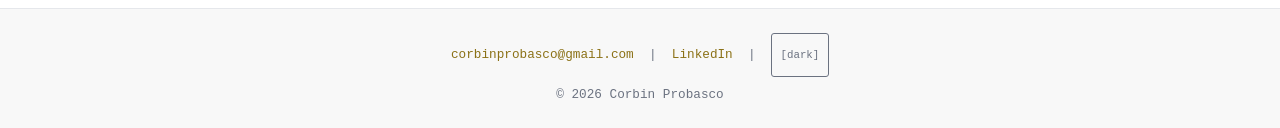
==== commit 846b10ea: "featured video description edit" ====
--- a/index.html
+++ b/index.html
@@ -60,12 +60,12 @@
             <div class="project">
                 <iframe src="https://www.youtube.com/embed/CiCFE5r0B4Y" title="CV Turret Demo" allowfullscreen loading="lazy"></iframe>
                 <h3>Computer-Vision Turret (C-RAM)</h3>
-                <p>Object tracking turret with YOLO, OpenCV, and PID-controlled servos.</p>
+                <p>Military C-RAM inspired object tracking turret with custom YOLO ML model, OpenCV, and PID-controlled stepper motors.</p>
             </div>
             <div class="project">
                 <iframe src="https://www.youtube.com/embed/zc-Dw4LfCuc?si=qTr7mRndpbpNbgwC" title="RF Detector Demo" allowfullscreen loading="lazy"></iframe>
                 <h3>Drone RF Signal Detector</h3>
-                <p>SDR-based detector that picks up drone control signals across multiple frequency bands.</p>
+                <p>Multi-band detector that picks up commonly used drone frequency spikes across multiple bands.</p>
             </div>
         </div>
 
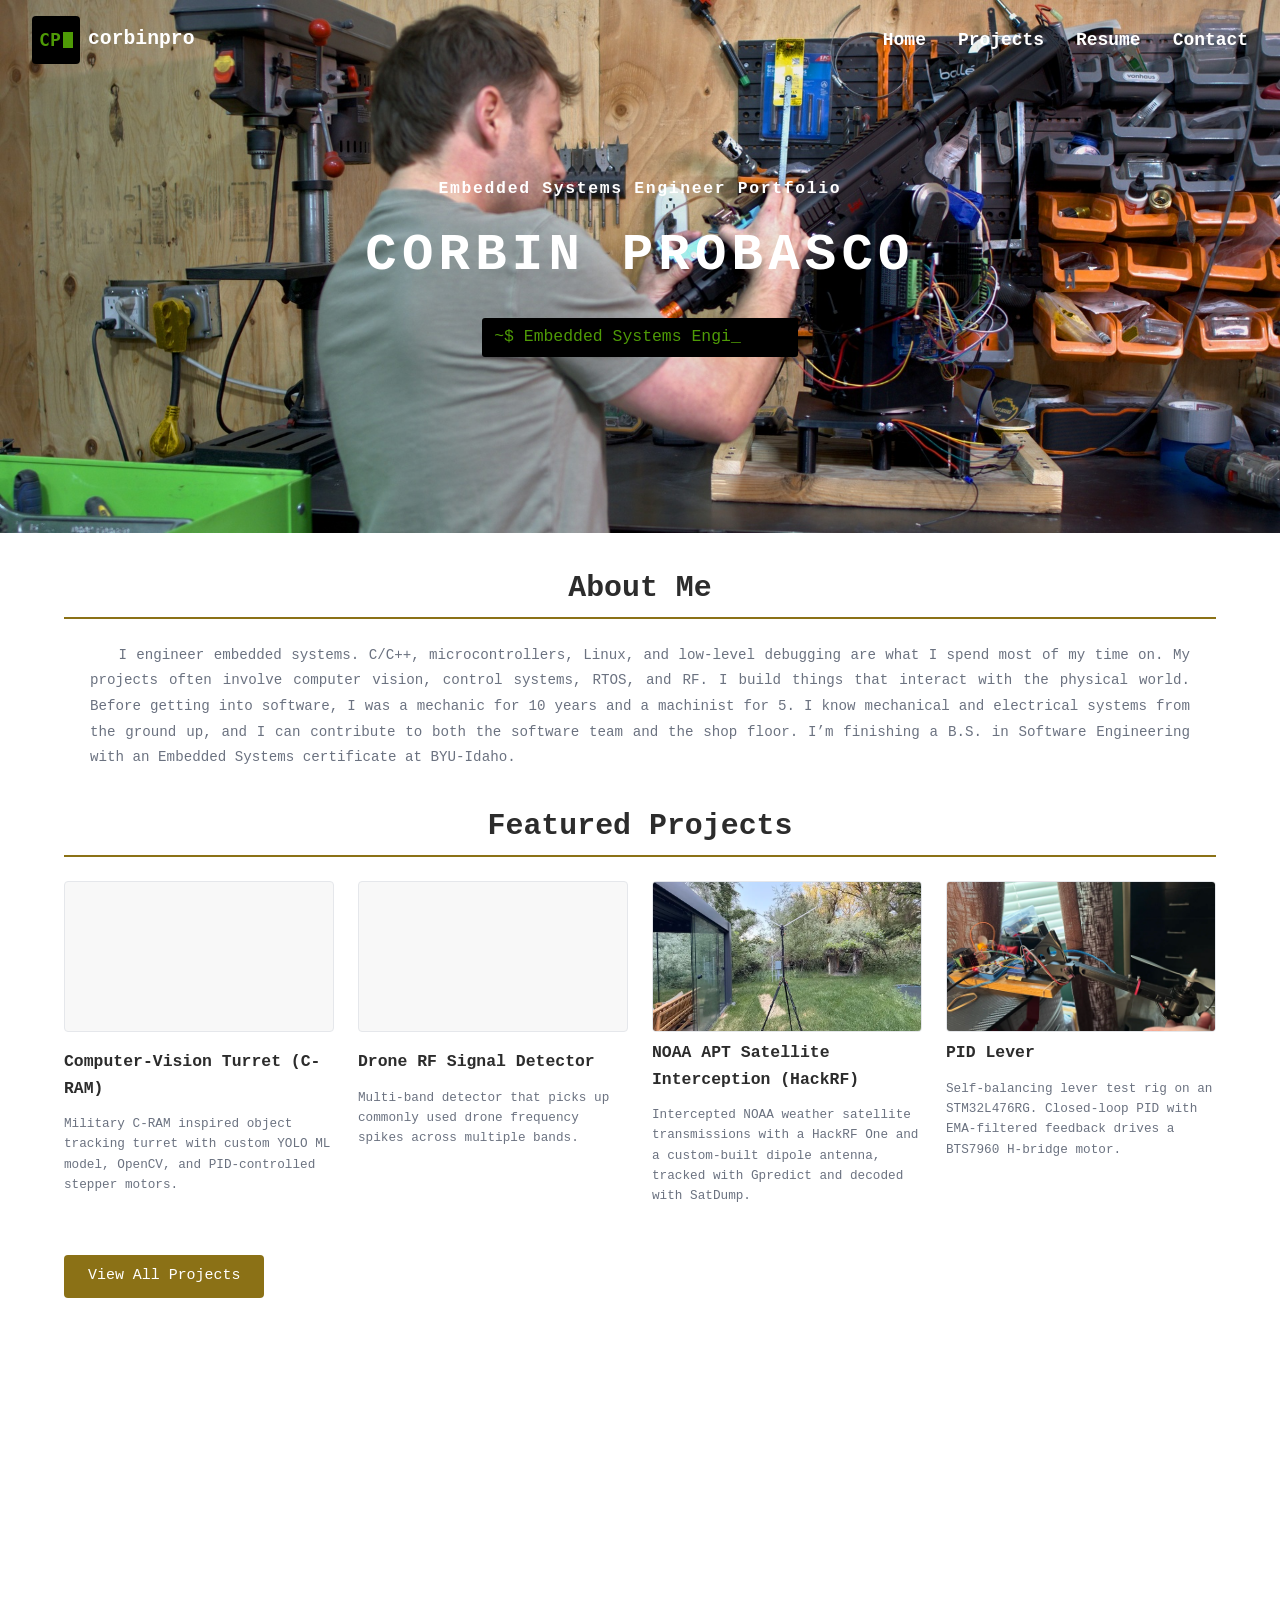
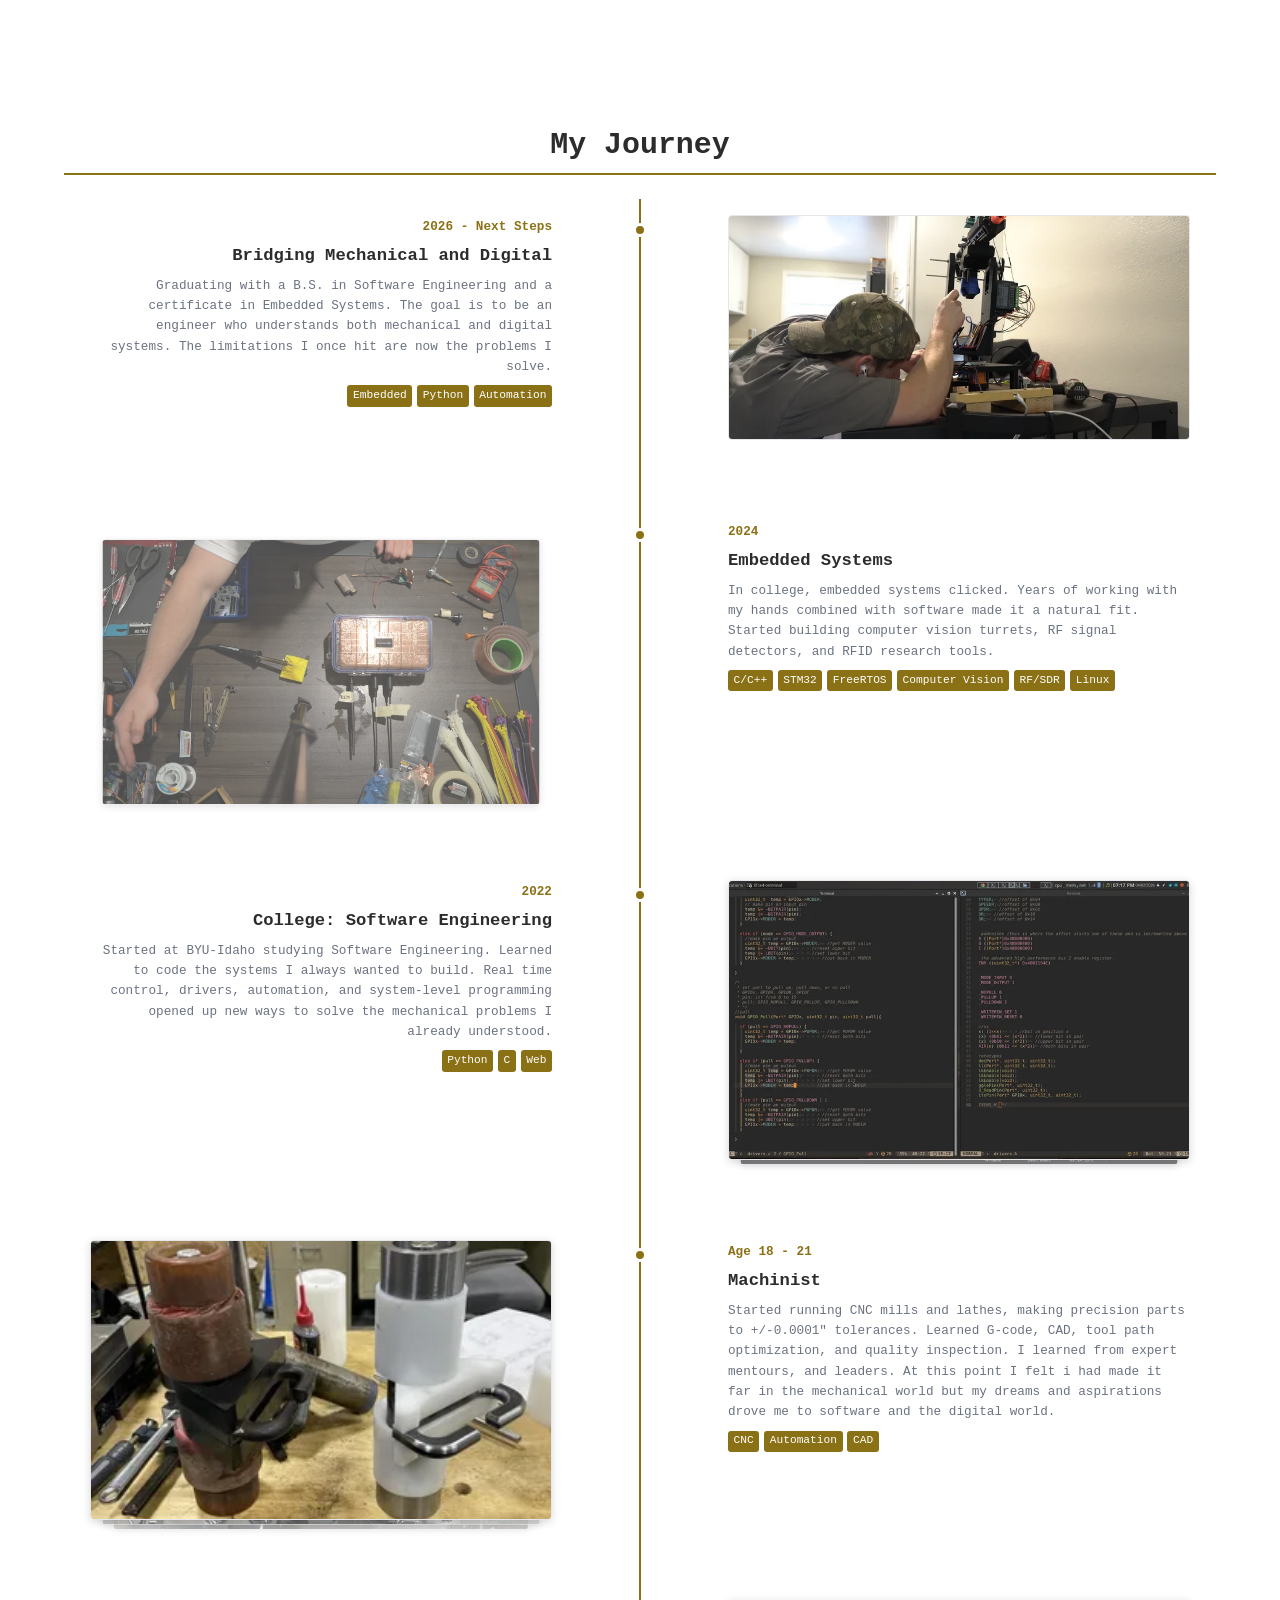
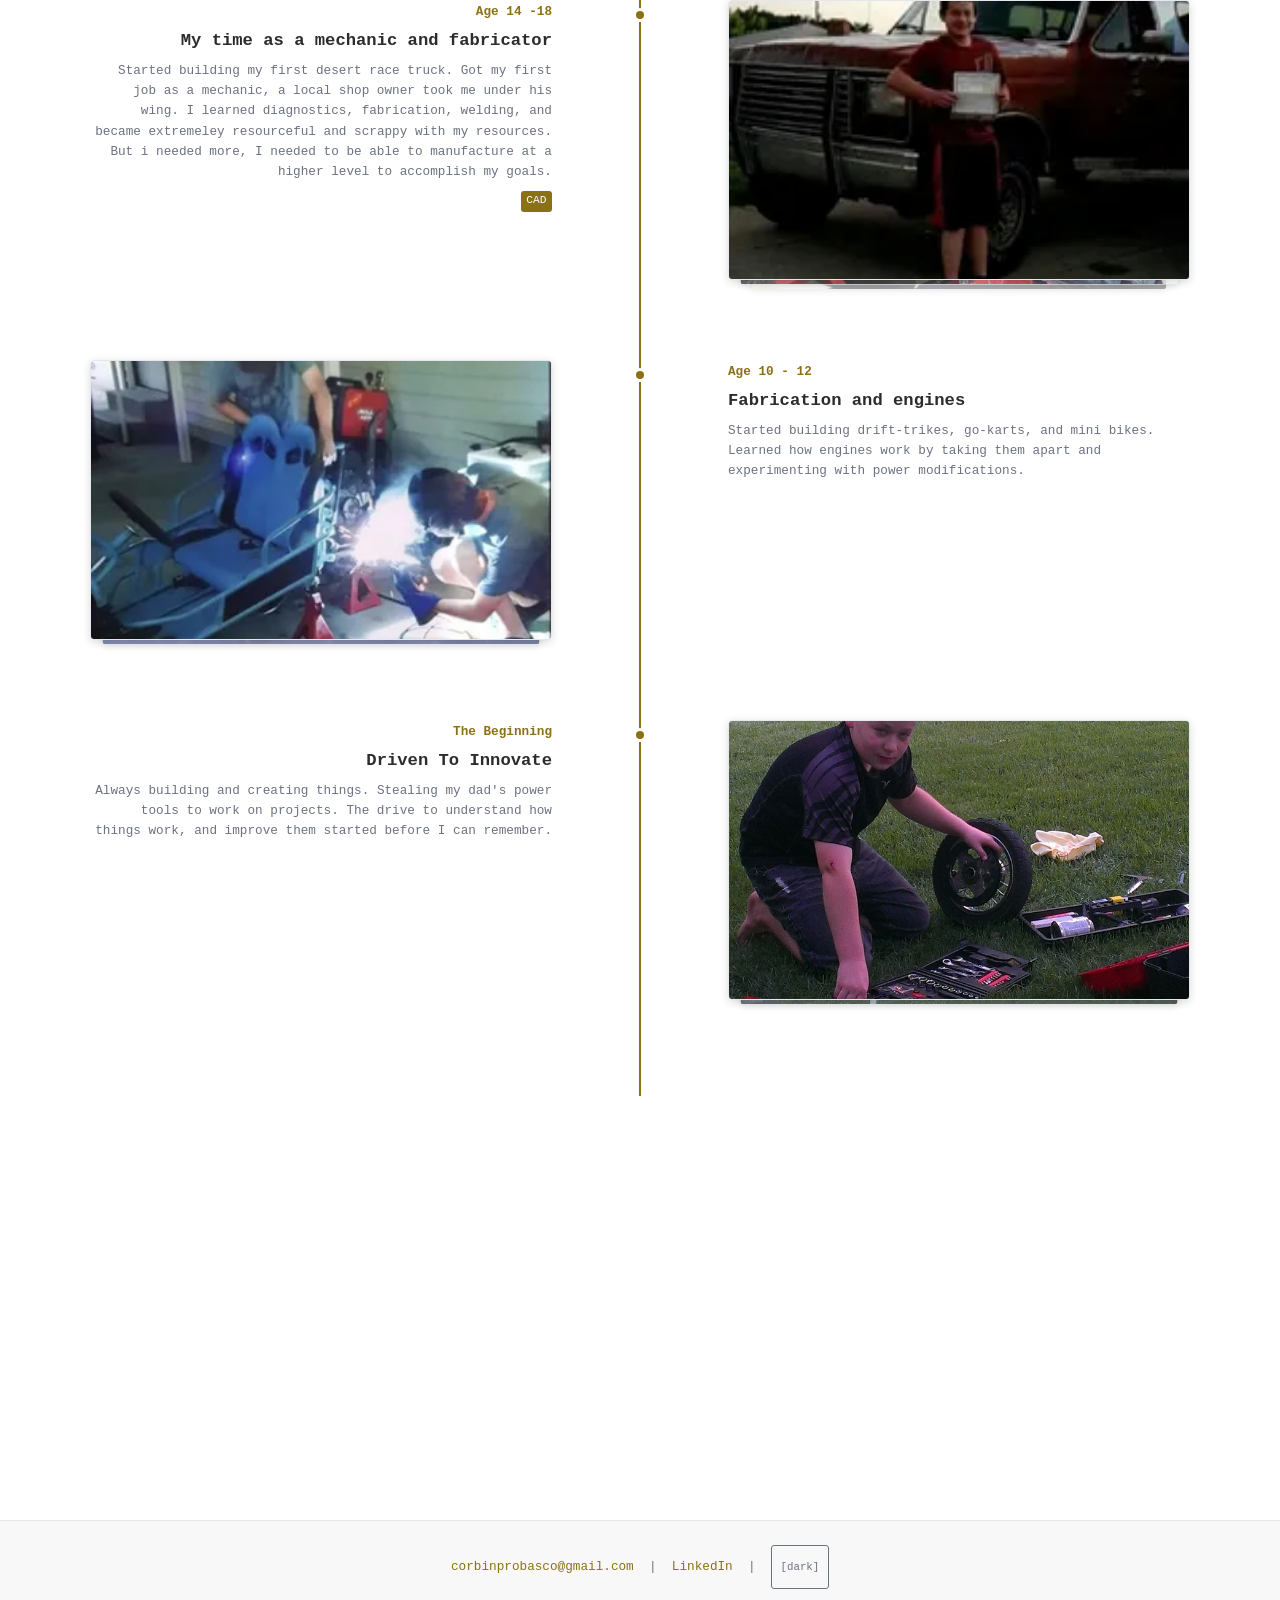
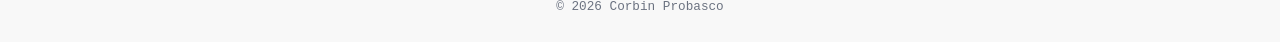
==== commit 1a0e3829: "added sattelite interception project and PID lever project, both featured" ====
--- a/index.html
+++ b/index.html
@@ -67,6 +67,23 @@
                 <h3>Drone RF Signal Detector</h3>
                 <p>Multi-band detector that picks up commonly used drone frequency spikes across multiple bands.</p>
             </div>
+            <div class="project">
+                <div class="featured-carousel">
+                    <img src="images/noaa-antenna-closeup-thumb.webp" alt="Custom-built 137 MHz antenna" class="fc-img active" loading="lazy">
+                    <img src="images/noaa-antenna-setup-thumb.webp" alt="Antenna set up in the yard" class="fc-img" loading="lazy">
+                    <img src="images/noaa-rig-laptop-thumb.webp" alt="HackRF and laptop receiving station" class="fc-img" loading="lazy">
+                    <img src="images/noaa-gpredict-tracking-thumb.webp" alt="Gpredict satellite pass tracking" class="fc-img" loading="lazy">
+                    <img src="images/noaa-gqrx-waterfall-thumb.webp" alt="GQRX waterfall of the APT signal" class="fc-img" loading="lazy">
+                    <img src="images/noaa-apt-decoded-thumb.webp" alt="Decoded NOAA APT satellite image" class="fc-img" loading="lazy">
+                </div>
+                <h3>NOAA APT Satellite Interception (HackRF)</h3>
+                <p>Intercepted NOAA weather satellite transmissions with a HackRF One and a custom-built dipole antenna, tracked with Gpredict and decoded with SatDump.</p>
+            </div>
+            <div class="project">
+                <img src="images/pid-lever.webp" alt="Self-balancing PID lever test rig" loading="lazy">
+                <h3>PID Lever</h3>
+                <p>Self-balancing lever test rig on an STM32L476RG. Closed-loop PID with EMA-filtered feedback drives a BTS7960 H-bridge motor.</p>
+            </div>
         </div>
 
         <a href="projects.html" class="cta">View All Projects</a>
--- a/styles.css
+++ b/styles.css
@@ -249,12 +249,20 @@
 /* === FEATURED PROJECTS === */
 .projects {
     display: flex;
-    flex-direction: column;
+    flex-direction: row;
     gap: 1.5rem;
     margin-bottom: 2rem;
-}
-
-.project { flex: 1; }
+    overflow-x: auto;
+    padding-bottom: 0.5rem;
+    scroll-snap-type: x proximity;
+    -webkit-overflow-scrolling: touch;
+}
+
+.project {
+    flex: 0 0 82%;
+    max-width: 360px;
+    scroll-snap-align: start;
+}
 
 .project iframe {
     width: 100%;
@@ -263,6 +271,38 @@
     border-radius: 4px;
     background: var(--bg2);
 }
+
+.project img {
+    width: 100%;
+    aspect-ratio: 16 / 9;
+    object-fit: cover;
+    border: 1px solid var(--border);
+    border-radius: 4px;
+    display: block;
+}
+
+.featured-carousel {
+    position: relative;
+    width: 100%;
+    aspect-ratio: 16 / 9;
+    border: 1px solid var(--border);
+    border-radius: 4px;
+    overflow: hidden;
+}
+
+.featured-carousel .fc-img {
+    position: absolute;
+    inset: 0;
+    width: 100%;
+    height: 100%;
+    object-fit: cover;
+    border: none;
+    border-radius: 0;
+    opacity: 0;
+    transition: opacity 0.4s ease;
+}
+
+.featured-carousel .fc-img.active { opacity: 1; }
 
 .project h3 { margin-top: 0.5rem; font-size: 1.1em; }
 .project p { color: var(--text2); font-size: 0.85em; }
@@ -360,6 +400,30 @@
     border-radius: 4px;
     border: 1px solid var(--border);
     display: block;
+}
+
+.photo-strip {
+    display: grid;
+    grid-template-columns: repeat(3, 1fr);
+    grid-template-rows: repeat(2, 1fr);
+    gap: 0.5rem;
+}
+
+.photo-strip img {
+    width: 100%;
+    height: 180px;
+    object-fit: cover;
+    border-radius: 4px;
+    border: 1px solid var(--border);
+    display: block;
+}
+
+@media (max-width: 600px) {
+    .photo-strip {
+        grid-template-columns: repeat(2, 1fr);
+        grid-template-rows: repeat(3, 1fr);
+    }
+    .photo-strip img { height: 130px; }
 }
 
 .project-card h3 { margin-top: 0.5rem; font-size: 1.1em; }
@@ -730,7 +794,8 @@
     .hero-name { font-size: 3em; }
     .hero-label { font-size: 1em; }
     main, .section-inner { padding: 2rem; }
-    .projects { flex-direction: row; }
+    .projects { overflow-x: visible; padding-bottom: 0; }
+    .project { flex: 1; max-width: none; }
     .filter-buttons { flex-direction: row; }
     .filter-btn { text-align: center; }
     .project-grid { grid-template-columns: 1fr 1fr; }
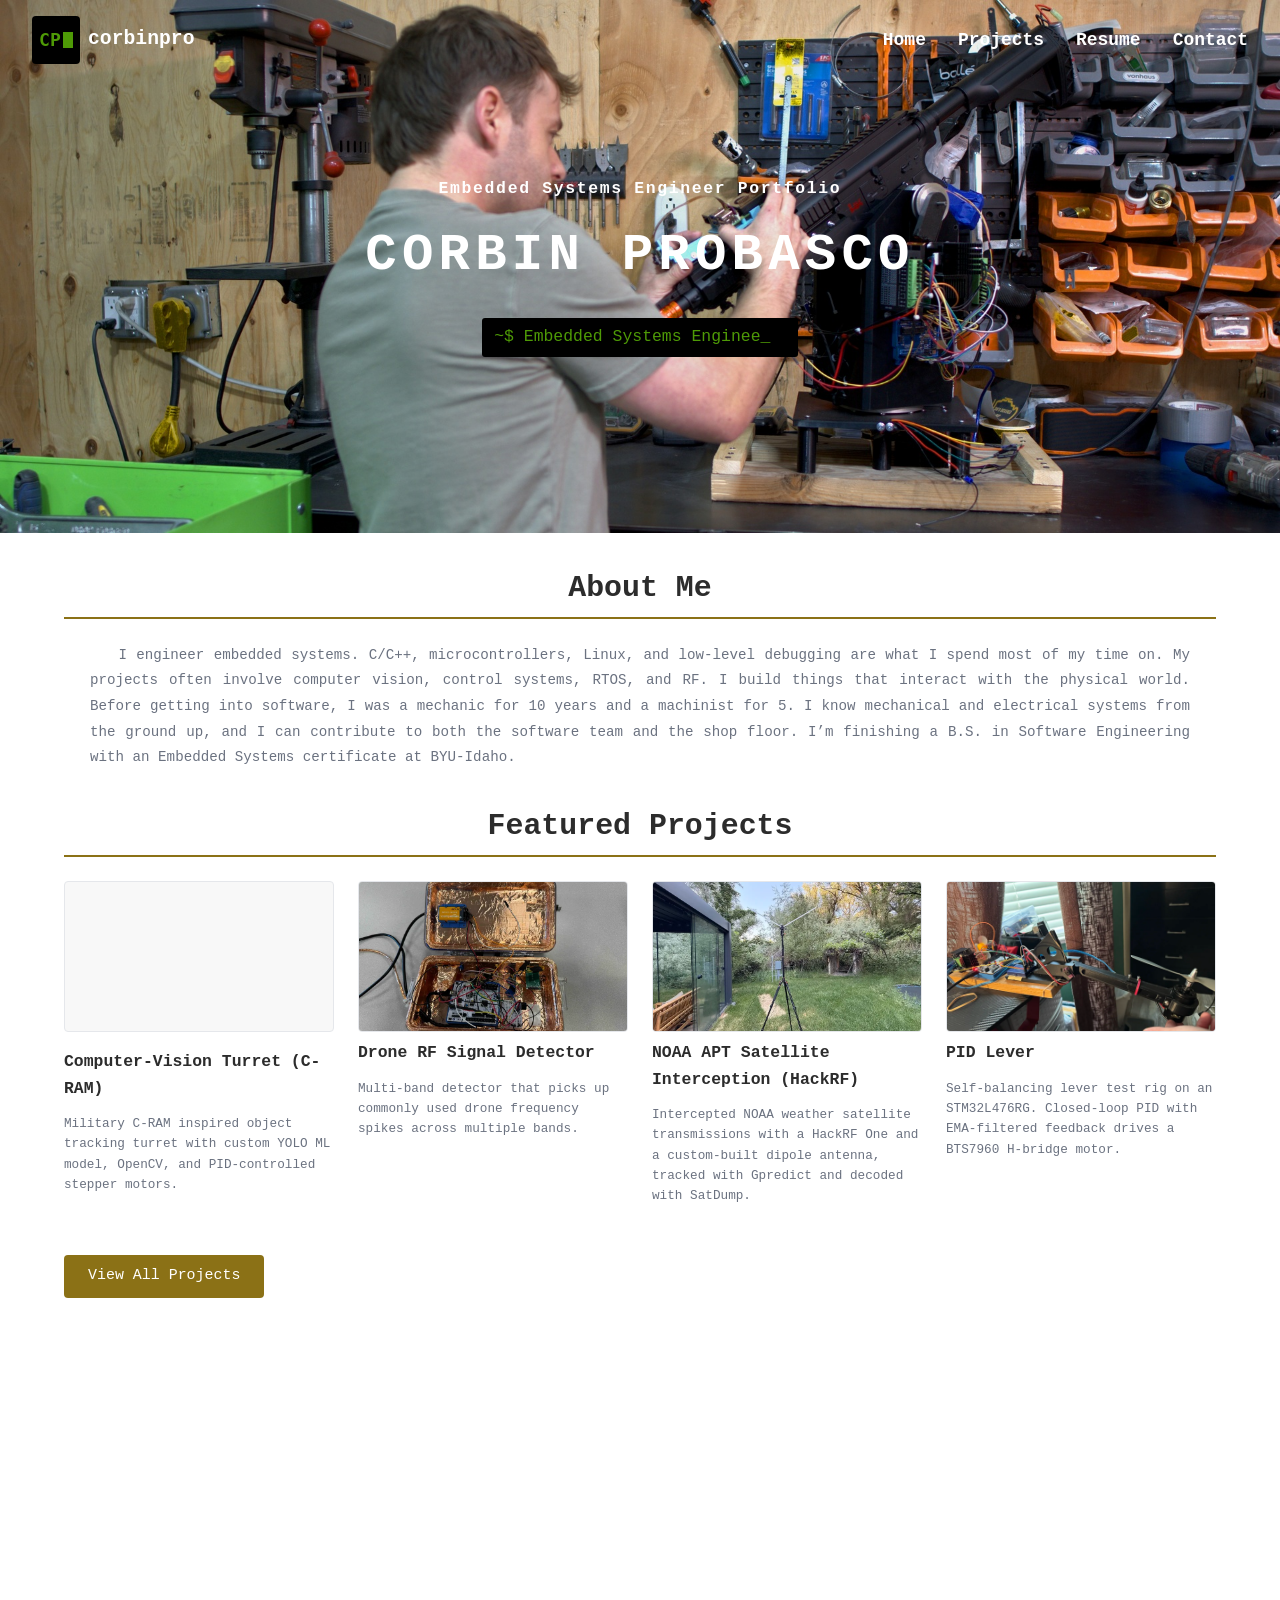
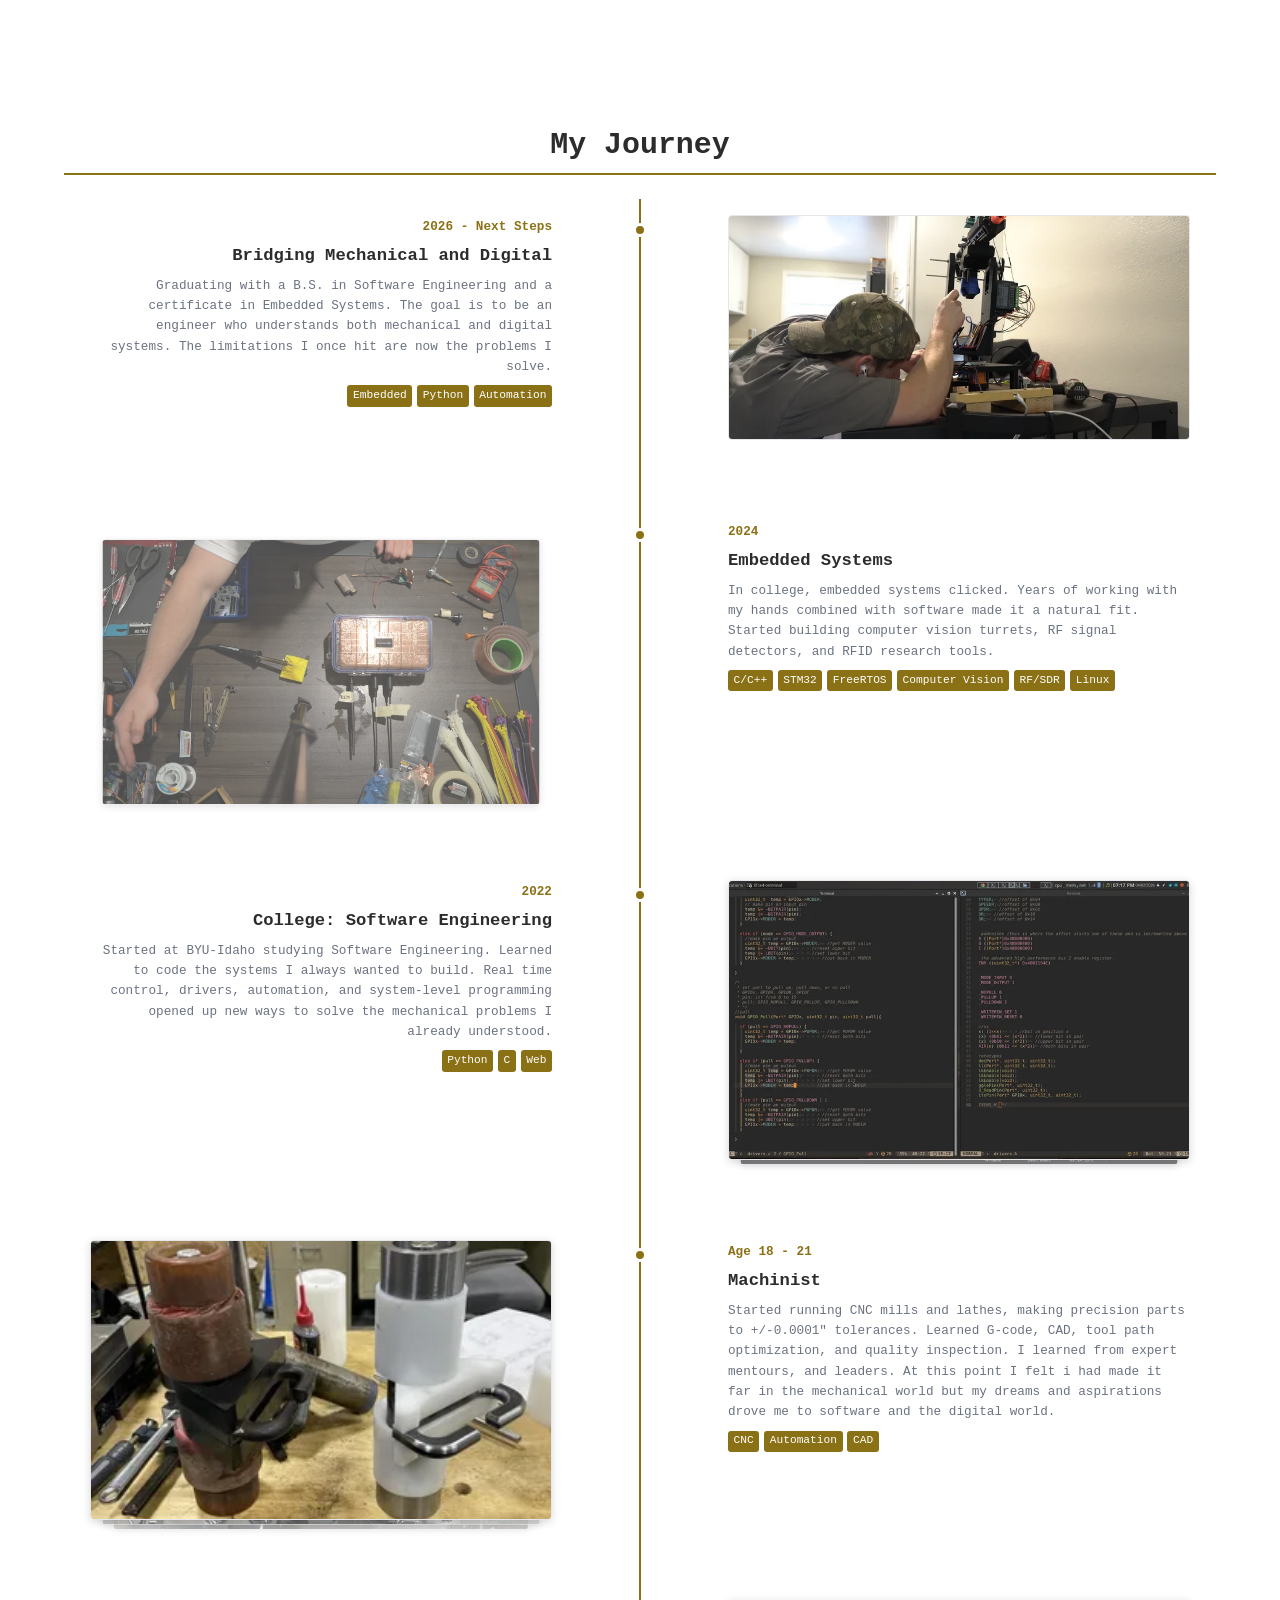
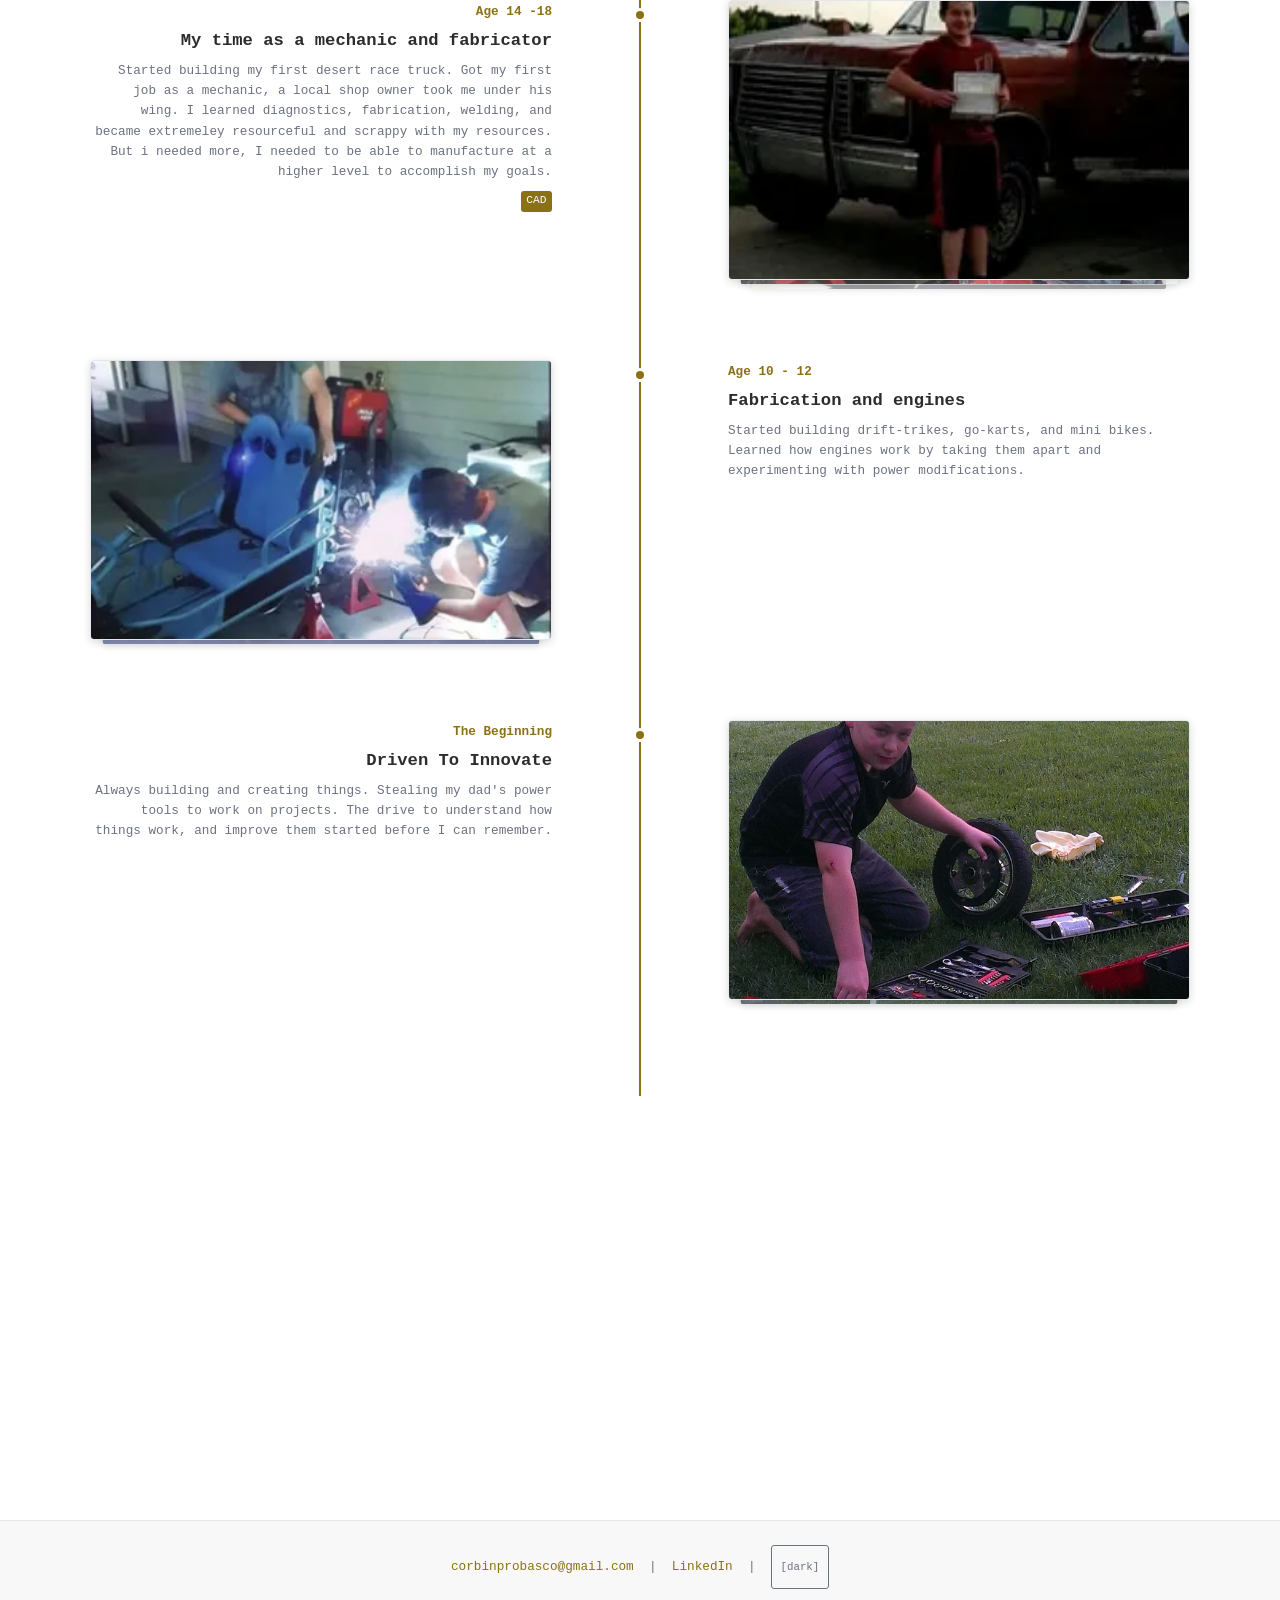
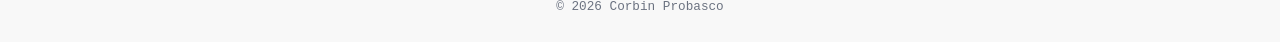
==== commit ed9b1b8c: "changed photos" ====
--- a/index.html
+++ b/index.html
@@ -63,7 +63,10 @@
                 <p>Military C-RAM inspired object tracking turret with custom YOLO ML model, OpenCV, and PID-controlled stepper motors.</p>
             </div>
             <div class="project">
-                <iframe src="https://www.youtube.com/embed/zc-Dw4LfCuc?si=qTr7mRndpbpNbgwC" title="RF Detector Demo" allowfullscreen loading="lazy"></iframe>
+                <div class="featured-carousel">
+                    <img src="images/rf-detector-enclosure-closed-thumb.webp" alt="Copper-shielded RF detector enclosure, closed" class="fc-img active" loading="lazy">
+                    <img src="images/rf-detector-enclosure-open-thumb.webp" alt="RF detector enclosure open, showing internals" class="fc-img" loading="lazy">
+                </div>
                 <h3>Drone RF Signal Detector</h3>
                 <p>Multi-band detector that picks up commonly used drone frequency spikes across multiple bands.</p>
             </div>
--- a/styles.css
+++ b/styles.css
@@ -418,12 +418,22 @@
     display: block;
 }
 
+.photo-strip.count-2 {
+    grid-template-columns: repeat(2, 1fr);
+    grid-template-rows: 1fr;
+}
+
+.photo-strip.count-2 img { height: 260px; }
+
 @media (max-width: 600px) {
     .photo-strip {
         grid-template-columns: repeat(2, 1fr);
         grid-template-rows: repeat(3, 1fr);
     }
     .photo-strip img { height: 130px; }
+
+    .photo-strip.count-2 { grid-template-rows: 1fr; }
+    .photo-strip.count-2 img { height: 180px; }
 }
 
 .project-card h3 { margin-top: 0.5rem; font-size: 1.1em; }
